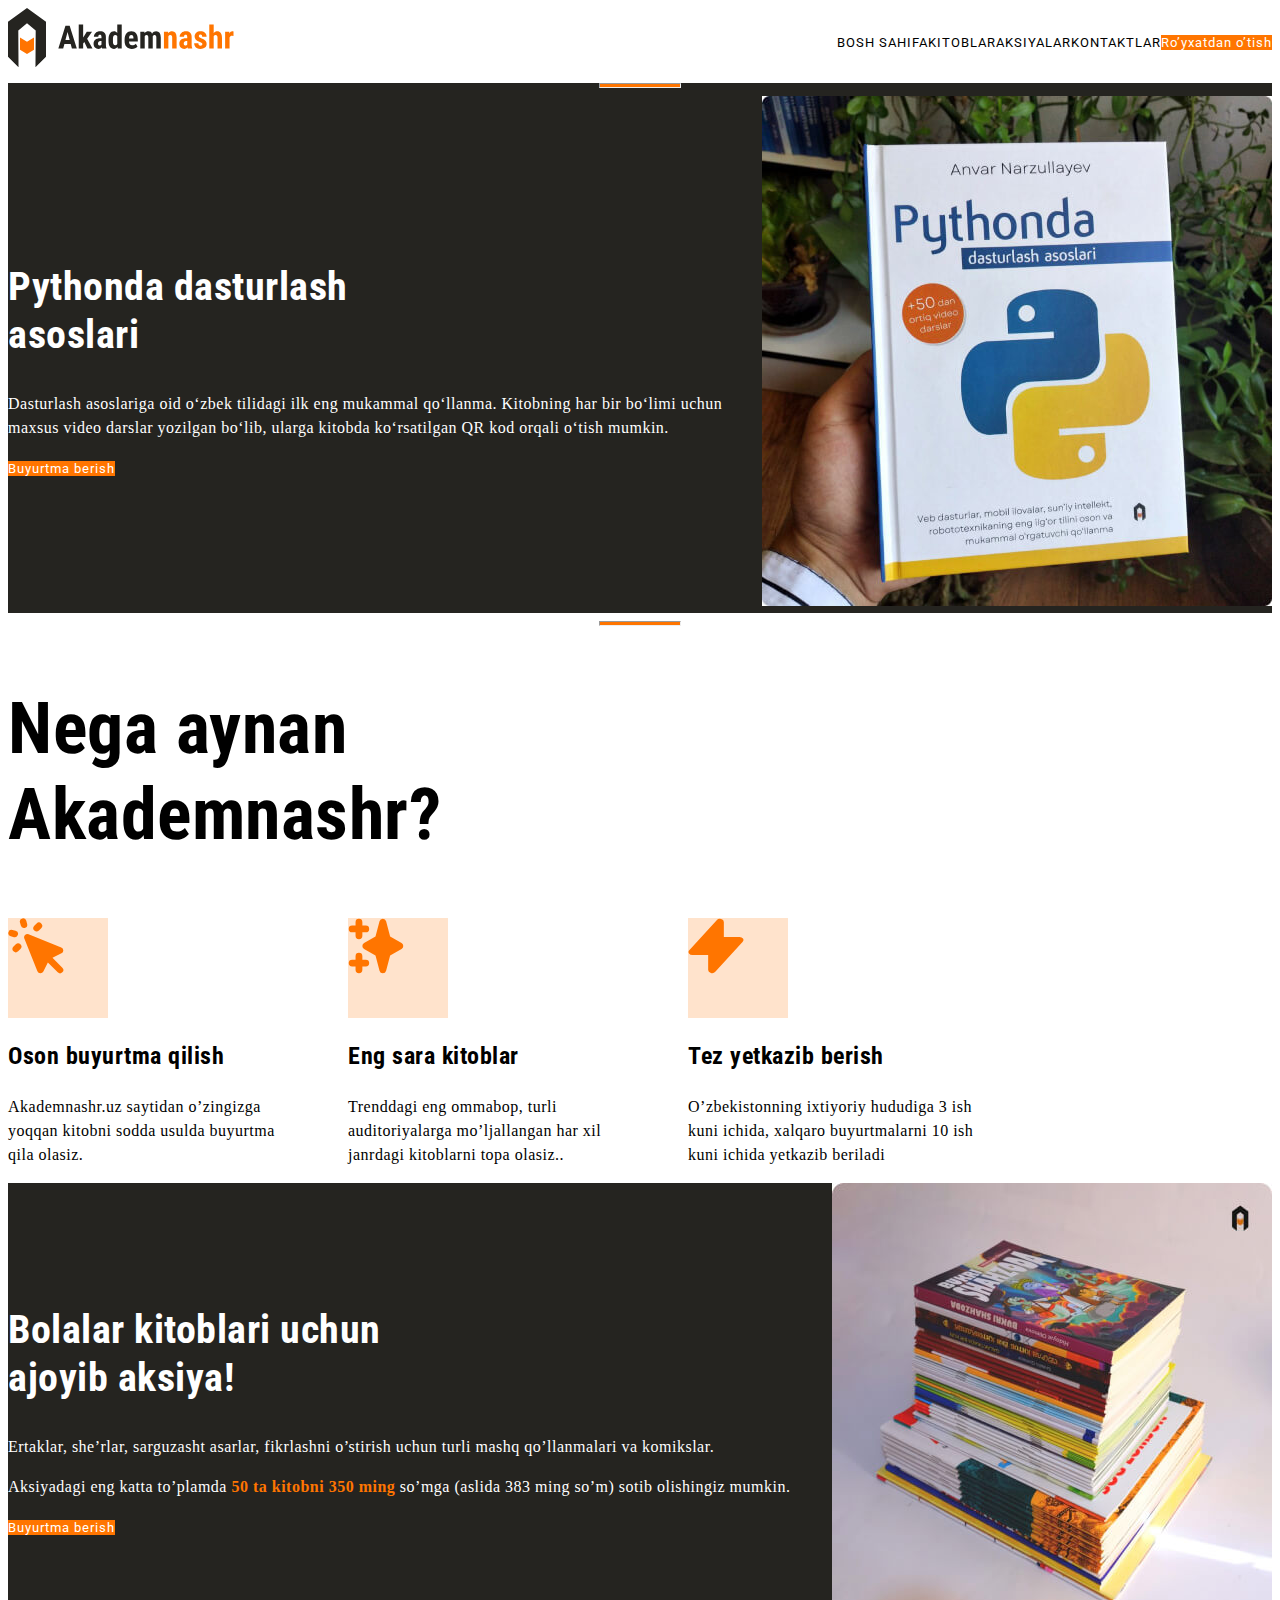
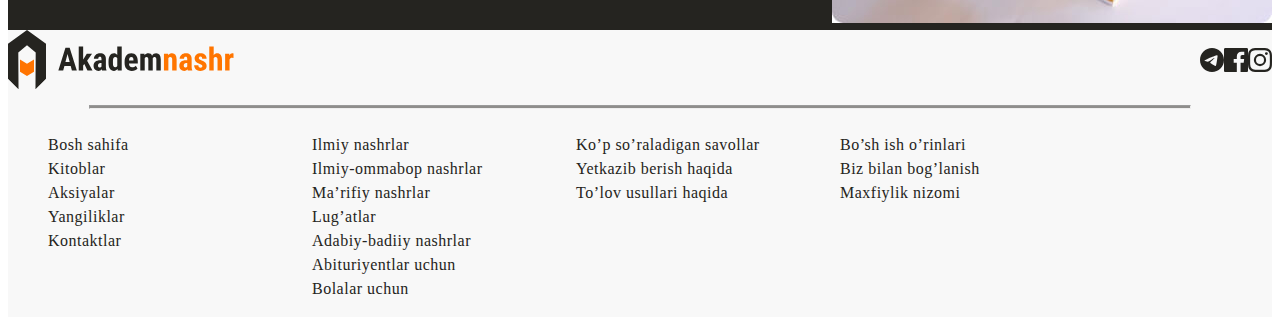
==== index.html @ 7a94abe3 "add html and style display flex align justify" ====
<!DOCTYPE html>
<html lang="en">
<head>
  <meta charset="UTF-8">
  <meta http-equiv="X-UA-Compatible" content="IE=edge">
  <meta name="viewport" content="width=device-width, initial-scale=1.0">
  <title>Akademnashr</title>

  <!-- google fonts -->

  <link rel="preconnect" href="https://fonts.googleapis.com">
  <link rel="preconnect" href="https://fonts.gstatic.com" crossorigin>
  <link href="https://fonts.googleapis.com/css2?family=Roboto+Condensed:wght@700&family=Roboto:wght@400;500;700&display=swap" rel="stylesheet">

  <!-- style  -->

  <link rel="stylesheet" href="css/style.css">
</head>
<body>
  <div id="container">
    <header>
      <div class="header-logo">
        <a href="akademnashr.html">
          <img src="img/logo.svg" alt="Akademnashr logosi" width="227" height="60">
        </a>
      </div>
      <div class="header-nav">
        <nav>
          <div class="navbar">
            <div class="navbar-menu">
              <ul class="nav-list">
                <li><a href="#">Bosh sahifa</a></li>
                <li><a href="#">Kitoblar</a></li>
                <li><a href="#">Aksiyalar</a></li>
                <li><a href="#">Kontaktlar</a></li>
              </ul>
            </div>
          </div>
        </nav>
        <div class="header-sign-up">
          <a class="header-link" href="#">Ro’yxatdan o’tish</a>
        </div>
      </div>
    </header>
    <main>
      <section id="landing-page">
        <hr class="hr-division">
        <div class="landing-page-section">
          <div class="landing-page-info">
            <h2 class="landing-page-heading">Pythonda dasturlash <br>asoslari</h2>
            <p class="landing-page-text">Dasturlash asoslariga oid o‘zbek tilidagi ilk eng mukammal qo‘llanma. Kitobning har bir bo‘limi uchun maxsus video darslar yozilgan bo‘lib, ularga kitobda ko‘rsatilgan QR kod orqali o‘tish mumkin.</p>
            <a href="#" class="link-order header-link">Buyurtma berish</a>
          </div>
          <div class="hero-img">
            <img src="img/python-book.jpg" alt="python kitobi qolda ushlab turilgani" srcset="img/python-book.jpg 1x, img/python-book@2x.jpg 2x" width="510" height="510">
          </div>
        </div>
      </section>
      <section id="info">
        <hr class="hr-division">
        <div class="info">
          <h2 class="info-heading">Nega aynan <br>Akademnashr?</h2>
          <div class="info-content">
            <div class="info-content-aside">
              <div class="info-content-img">
                <img src="img/Icon.svg" alt="" width="56" height="56">
              </div>
              <div class="info-content-text">
                <h3 class="info-title">Oson buyurtma qilish</h3>
                <p class="info-text">Akademnashr.uz saytidan o’zingizga<br> yoqqan kitobni sodda usulda buyurtma<br> qila olasiz.</p>
              </div>
            </div>
            <div class="info-content-aside">
              <div class="info-content-img">
                <img src="img/Icon-1.svg" alt="" width="56" height="56">
              </div>
              <div class="info-content-text">
                <h3 class="info-title">Eng sara kitoblar</h3>
                <p class="info-text">Trenddagi eng ommabop, turli<br> auditoriyalarga mo’ljallangan har xil<br> janrdagi kitoblarni topa olasiz..</p>
              </div>
            </div>
            <div class="info-content-aside">
              <div class="info-content-img">
                <img src="img/Icon-2.svg" alt="" width="56" height="56">
              </div>
              <div class="info-content-text">
                <h3 class="info-title">Tez yetkazib berish</h3>
                <p class="info-text">O’zbekistonning ixtiyoriy hududiga 3 ish<br> kuni ichida, xalqaro buyurtmalarni 10 ish<br> kuni ichida yetkazib beriladi</p>
              </div>
            </div>
          </div>
        </div>
      </section>
      <section id="promoution">
        <div class="promoution-content">
          <div class="promoution-info">
            <h2 class="promoution-heading">Bolalar kitoblari uchun<br>ajoyib aksiya!</h2>
            <p class="promoution-text">Ertaklar, she’rlar, sarguzasht asarlar, fikrlashni o’stirish uchun turli mashq qo’llanmalari va komikslar.</p>
            <p class="promoution-text">Aksiyadagi eng katta to’plamda <strong class="promoution-text-orange"> 50 ta kitobni 350 ming</strong> so’mga (aslida 383 ming so’m) sotib olishingiz mumkin.</p>
            <a href="#" class="link-order header-link">Buyurtma berish</a>
          </div>
          <div class="promoution-img">
            <img src="img/sale-img.jpg" alt="ustma-ust turgan kitoblar" srcset="img/sale-img.jpg 1x, img/sale-img@2x.jpg 2x" width="440" height="440">
          </div>
        </div>
      </section>
    </main>
    <footer>
      <div class="footer-top">
        <div class="footer-logo">
          <a href="akademnashr.html">
            <img src="img/logo.svg" alt="Akademnashr" width="227" height="60">
          </a>
        </div>
        <div class="footer-icons">
          <ul class="footer-icons-list">
            <li>
              <a href="#">
                <svg width="24" height="24" fill="none" xmlns="http://www.w3.org/2000/svg"><path d="M12 0C5.376 0 0 5.376 0 12s5.376 12 12 12 12-5.376 12-12S18.624 0 12 0Zm5.568 8.16c-.18 1.896-.96 6.504-1.356 8.628-.168.9-.504 1.2-.816 1.236-.696.06-1.224-.456-1.896-.9-1.056-.696-1.656-1.128-2.676-1.8-1.188-.78-.42-1.212.264-1.908.18-.18 3.252-2.976 3.312-3.228a.24.24 0 0 0-.06-.216c-.072-.06-.168-.036-.252-.024-.108.024-1.788 1.14-5.064 3.348-.48.324-.912.492-1.296.48-.432-.012-1.248-.24-1.86-.444-.756-.24-1.344-.372-1.296-.792.024-.216.324-.432.888-.66 3.504-1.524 5.832-2.532 6.996-3.012 3.336-1.392 4.02-1.632 4.476-1.632.096 0 .324.024.468.144.12.096.156.228.168.324-.012.072.012.288 0 .456Z" fill="#252420"/></svg>
              </a>
            </li>
            <li>
              <a href="#">
                <svg width="24" height="24" fill="none" xmlns="http://www.w3.org/2000/svg"><path d="M22.675 0H1.325C.593 0 0 .593 0 1.325v21.351C0 23.407.593 24 1.325 24H12.82v-9.294H9.692v-3.622h3.128V8.413c0-3.1 1.893-4.788 4.659-4.788 1.325 0 2.463.099 2.795.143v3.24l-1.918.001c-1.504 0-1.795.715-1.795 1.763v2.313h3.587l-.467 3.622h-3.12V24h6.116c.73 0 1.323-.593 1.323-1.325V1.325C24 .593 23.407 0 22.675 0Z" fill="#252420"/></svg>
              </a>
            </li>
            <li>
              <a href="#">
                <svg width="24" height="24" fill="none" xmlns="http://www.w3.org/2000/svg"><path fill-rule="evenodd" clip-rule="evenodd" d="M12 0C8.741 0 8.333.014 7.053.072 2.695.272.273 2.69.073 7.052.014 8.333 0 8.741 0 12c0 3.259.014 3.668.072 4.948.2 4.358 2.618 6.78 6.98 6.98C8.333 23.986 8.741 24 12 24c3.259 0 3.668-.014 4.948-.072 4.354-.2 6.782-2.618 6.979-6.98.059-1.28.073-1.689.073-4.948 0-3.259-.014-3.667-.072-4.947-.196-4.354-2.617-6.78-6.979-6.98C15.668.014 15.259 0 12 0Zm0 2.163c3.204 0 3.584.012 4.85.07 3.252.148 4.771 1.691 4.919 4.919.058 1.265.069 1.645.069 4.849 0 3.205-.012 3.584-.069 4.849-.149 3.225-1.664 4.771-4.919 4.919-1.266.058-1.644.07-4.85.07-3.204 0-3.584-.012-4.849-.07-3.26-.149-4.771-1.699-4.919-4.92-.058-1.265-.07-1.644-.07-4.849 0-3.204.013-3.583.07-4.849.149-3.227 1.664-4.771 4.919-4.919 1.266-.057 1.645-.069 4.849-.069ZM5.838 12a6.162 6.162 0 1 1 12.324 0 6.162 6.162 0 0 1-12.324 0ZM12 16a4 4 0 1 1 0-8 4 4 0 0 1 0 8Zm4.965-10.405a1.44 1.44 0 1 1 2.881.001 1.44 1.44 0 0 1-2.881-.001Z" fill="#252420"/></svg>
              </a>
            </li>
          </ul>
        </div>
      </div>
      <hr class="footer-hr">
      <div class="footer-bootom">
        <ul class="footer-bootom-list">
          <li><a href="#">Bosh sahifa</a></li>
          <li><a href="#">Kitoblar</a></li>
          <li><a href="#">Aksiyalar</a></li>
          <li><a href="#">Yangiliklar</a></li>
          <li><a href="#">Kontaktlar</a></li>
        </ul>
        <ul class="footer-bootom-list">
          <li><a href="#">Ilmiy nashrlar</a></li>
          <li><a href="#">Ilmiy-ommabop nashrlar</a></li>
          <li><a href="#">Ma’rifiy nashrlar</a></li>
          <li><a href="#">Lug’atlar</a></li>
          <li><a href="#">Adabiy-badiiy nashrlar</a></li>
          <li><a href="#">Abituriyentlar uchun</a></li>
          <li><a href="#">Bolalar uchun</a></li>
        </ul>
        <ul class="footer-bootom-list">
          <li><a href="#">Ko’p so’raladigan savollar</a></li>
          <li><a href="#">Yetkazib berish haqida</a></li>
          <li><a href="#">To’lov usullari haqida</a></li>
        </ul>
        <ul class="footer-bootom-list">
          <li><a href="#">Bo’sh ish o’rinlari</a></li>
          <li><a href="#">Biz bilan bog’lanish</a></li>
          <li><a href="#">Maxfiylik nizomi</a></li>
        </ul>
      </div>
    </footer>
  </div>
</body>
</html>
---- css/style.css ----
body{
  font-family: "Roboto", "Arial" sans-serif;;
 font-size: 16px;
 line-height: 1.5;
 letter-spacing: 0.5px;
 color: #fff;
}


/* header */

header{
  display: flex;
  align-items: center;
  justify-content: space-between;
  background-color: rgba(255, 255, 255, 1);
}
.header-nav{
  display: flex;
  align-items: center;

}
.nav-list{
  display: flex;
  list-style: none;
}
.nav-list a {
  text-transform: uppercase;
  text-decoration: none;
  font-size: 13px;
  line-height: 15px;
  letter-spacing: 1px;
  font-family: Roboto;
  font-style: Medium;
  color: #000;
}
.header-link{
  text-decoration: none;
  font-size: 13px;
  line-height: 15px;
  letter-spacing: 1px;
  font-family: Roboto;
  font-style: Medium;
  color: #fff;
  background-color: #ff7500;
}
.hr-division{
  width: 80px;
  height: 3px;
  background-color: #ff7500;
}

/* main */


/* .landing-page */

#landing-page{
  background-color: #252420;
}
.landing-page-section{
  display: flex;
  align-items: center;
  justify-content: space-between;
}
.landing-page-heading{
  font-family: 'Roboto Condensed', sans-serif;
  font-size: 40px;
  line-height: 48px;
  letter-spacing: 0.5px;
  color: #fff;
}


/* section .info */
.info-content{
  display: flex;
}
.info-content-aside{
  width: 340px;
  /* height: 225px; */
}
.info-heading{
  font-family: Roboto Condensed;
  font-size: 72px;
  line-height: 86px;
  color: #000;
}
.info-content-img{
  background-color: rgba(255, 117, 0, 0.2);
  width: 100px;
  height: 100px;
}
.info-title{
  font-family: Roboto Condensed;
  font-style: Bold;
  font-size: 24px;
  line-height: 29px;
  color: #000;
}
.info-text{
  color: #000;
}



/* section .promoution */



#promoution{
  background-color: #252420;
}
.promoution-content{
  display: flex;
  align-items: center;
  justify-content: space-between;
}
.promoution-heading{
  font-family: Roboto Condensed;
  font-style: Bold;
  font-size: 40px;
  line-height: 48px;
}

.promoution-text-orange{
  color: #ff7500;
}

/* footer */


footer{
  background-color: #f8f8f8;
}
.footer-top{
  display: flex;
  justify-content: space-between;
  align-items: center;
}
.footer-icons-list{
  display: flex;
  list-style: none;
}
.footer-hr{
  width: 1100px;
  height: 2px;
  background-color: rgba(37, 36, 32, 0.5);
}
.footer-bootom{
  display: flex;
}
.footer-bootom-list{
  width: 224px;
  list-style: none;
}
.footer-bootom-list a{
  text-decoration: none;
  font-size: 16px;
  line-height: 19px;
  color: #252420;
}
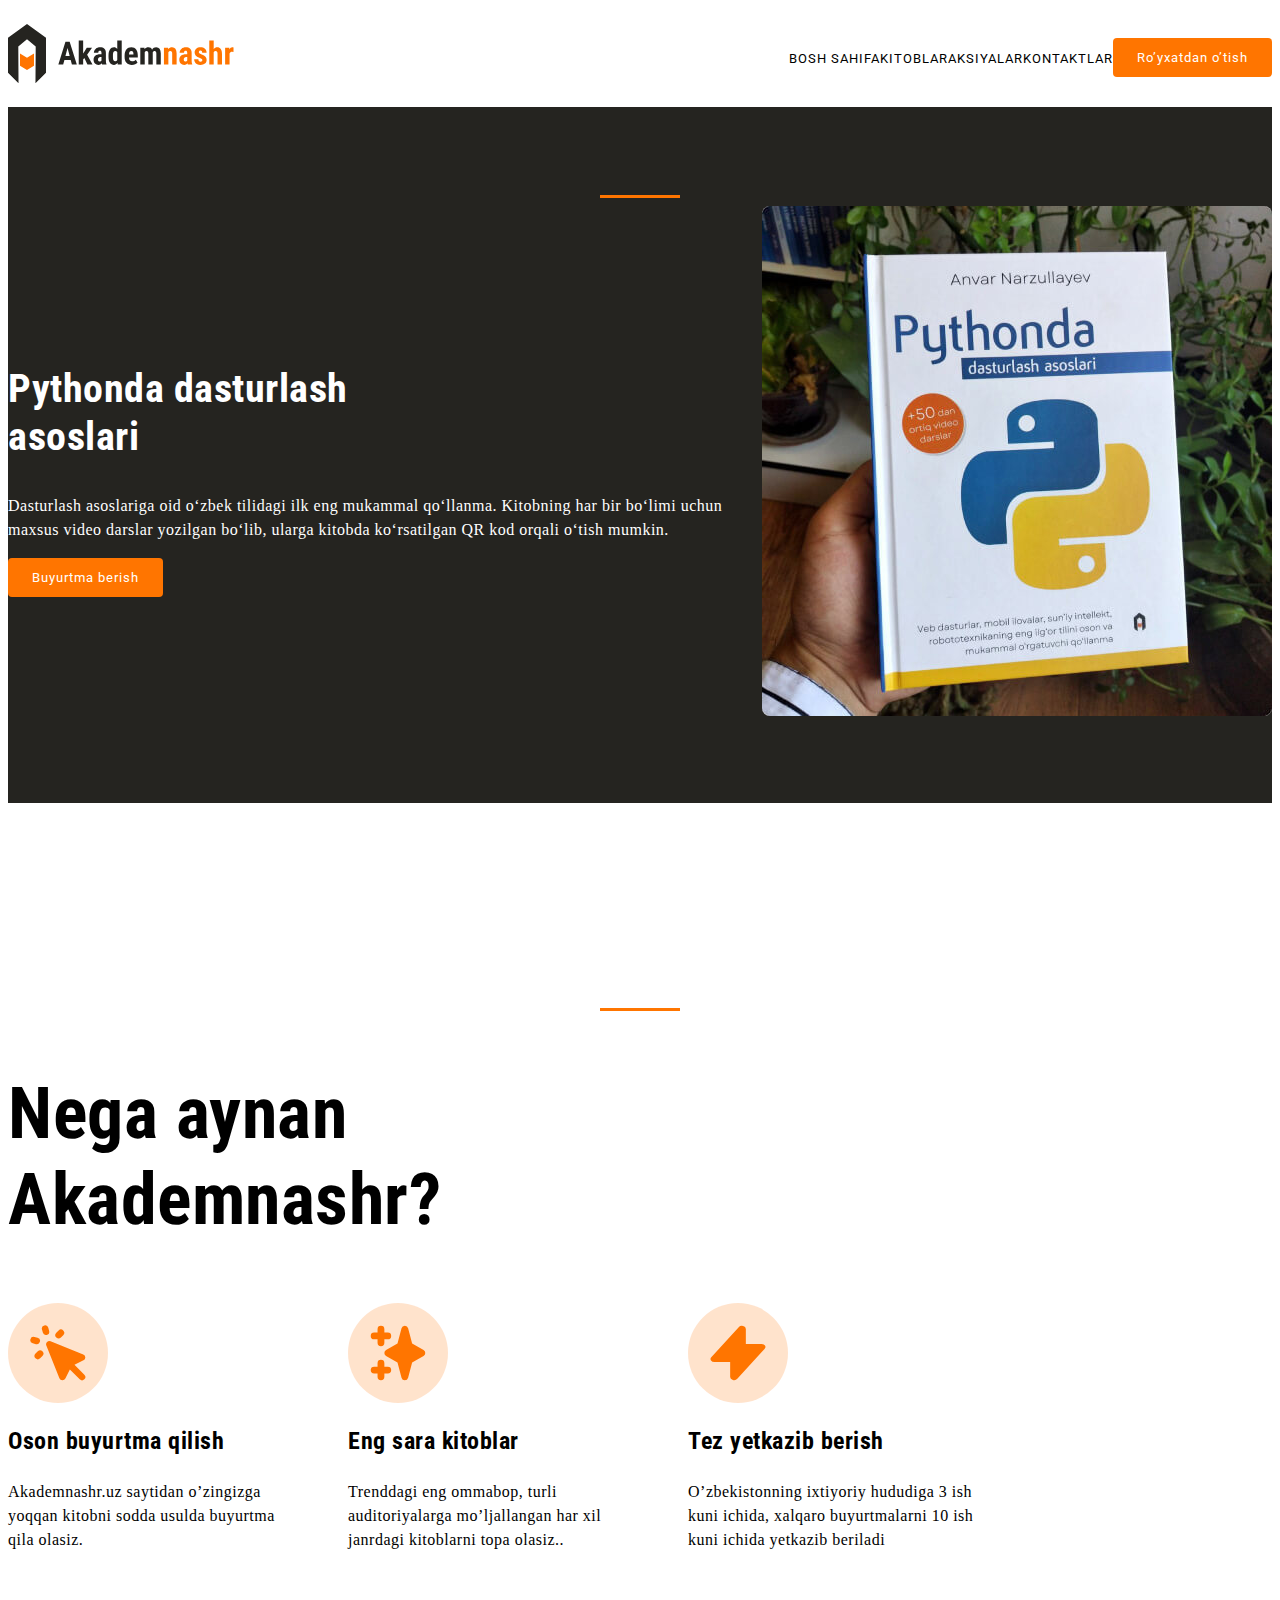
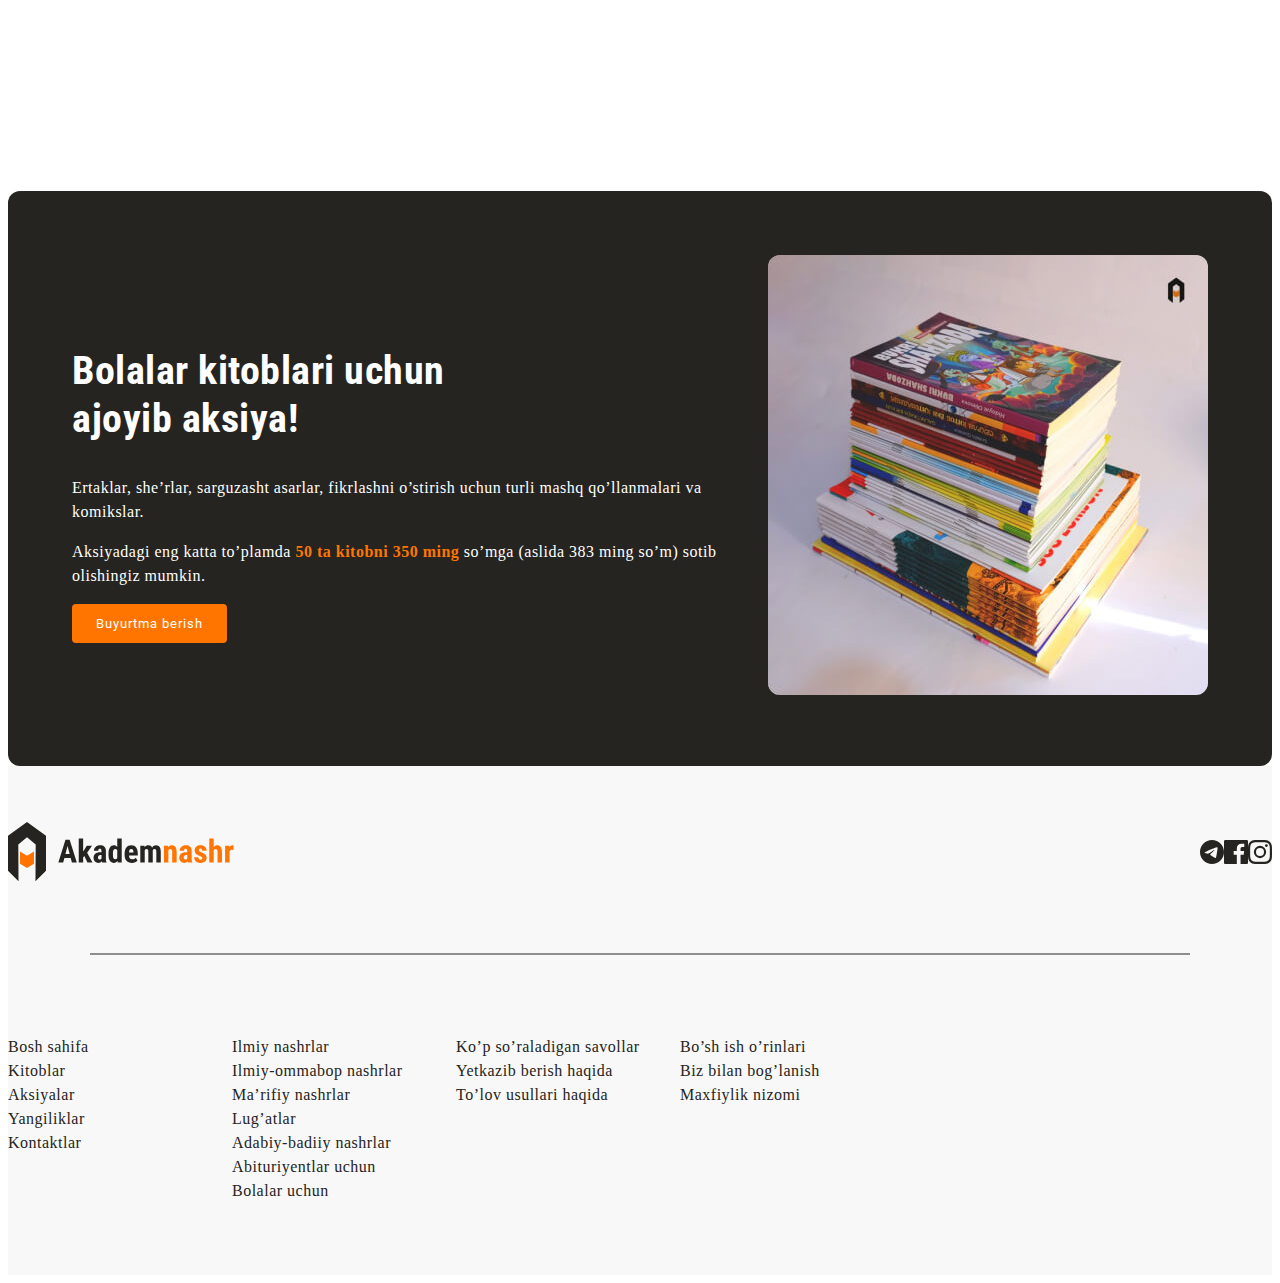
==== commit 8f03fb02: "add style sections border radius and img border radius" ====
--- a/index.html
+++ b/index.html
@@ -20,7 +20,7 @@
   <div id="container">
     <header>
       <div class="header-logo">
-        <a href="akademnashr.html">
+        <a href="index.html">
           <img src="img/logo.svg" alt="Akademnashr logosi" width="227" height="60">
         </a>
       </div>
@@ -51,8 +51,8 @@
             <p class="landing-page-text">Dasturlash asoslariga oid o‘zbek tilidagi ilk eng mukammal qo‘llanma. Kitobning har bir bo‘limi uchun maxsus video darslar yozilgan bo‘lib, ularga kitobda ko‘rsatilgan QR kod orqali o‘tish mumkin.</p>
             <a href="#" class="link-order header-link">Buyurtma berish</a>
           </div>
-          <div class="hero-img">
-            <img src="img/python-book.jpg" alt="python kitobi qolda ushlab turilgani" srcset="img/python-book.jpg 1x, img/python-book@2x.jpg 2x" width="510" height="510">
+          <div class="landing-page-img">
+            <img class="landing-page-image" src="img/python-book.jpg" alt="python kitobi qolda ushlab turilgani" srcset="img/python-book.jpg 1x, img/python-book@2x.jpg 2x" width="510" height="510">
           </div>
         </div>
       </section>
@@ -100,15 +100,15 @@
             <a href="#" class="link-order header-link">Buyurtma berish</a>
           </div>
           <div class="promoution-img">
-            <img src="img/sale-img.jpg" alt="ustma-ust turgan kitoblar" srcset="img/sale-img.jpg 1x, img/sale-img@2x.jpg 2x" width="440" height="440">
+            <img class="promoution-image" src="img/sale-img.jpg" alt="ustma-ust turgan kitoblar" srcset="img/sale-img.jpg 1x, img/sale-img@2x.jpg 2x" width="440" height="440">
           </div>
         </div>
       </section>
     </main>
     <footer>
       <div class="footer-top">
-        <div class="footer-logo">
-          <a href="akademnashr.html">
+        <div class="footer-logo header-logo">
+          <a href="index.html">
             <img src="img/logo.svg" alt="Akademnashr" width="227" height="60">
           </a>
         </div>
@@ -116,17 +116,17 @@
           <ul class="footer-icons-list">
             <li>
               <a href="#">
-                <svg width="24" height="24" fill="none" xmlns="http://www.w3.org/2000/svg"><path d="M12 0C5.376 0 0 5.376 0 12s5.376 12 12 12 12-5.376 12-12S18.624 0 12 0Zm5.568 8.16c-.18 1.896-.96 6.504-1.356 8.628-.168.9-.504 1.2-.816 1.236-.696.06-1.224-.456-1.896-.9-1.056-.696-1.656-1.128-2.676-1.8-1.188-.78-.42-1.212.264-1.908.18-.18 3.252-2.976 3.312-3.228a.24.24 0 0 0-.06-.216c-.072-.06-.168-.036-.252-.024-.108.024-1.788 1.14-5.064 3.348-.48.324-.912.492-1.296.48-.432-.012-1.248-.24-1.86-.444-.756-.24-1.344-.372-1.296-.792.024-.216.324-.432.888-.66 3.504-1.524 5.832-2.532 6.996-3.012 3.336-1.392 4.02-1.632 4.476-1.632.096 0 .324.024.468.144.12.096.156.228.168.324-.012.072.012.288 0 .456Z" fill="#252420"/></svg>
+                <svg width="24" height="24" fill="none" xmlns="http://www.w3.org/2000/svg"><path d="M12 0C5.376 0 0 5.376 0 12s5.376 12 12 12 12-5.376 12-12S18.624 0 12 0Zm5.568 8.16c-.18 1.896-.96 6.504-1.356 8.628-.168.9-.504 1.2-.816 1.236-.696.06-1.224-.456-1.896-.9-1.056-.696-1.656-1.128-2.676-1.8-1.188-.78-.42-1.212.264-1.908.18-.18 3.252-2.976 3.312-3.228a.24.24 0 0 0-.06-.216c-.072-.06-.168-.036-.252-.024-.108.024-1.788 1.14-5.064 3.348-.48.324-.912.492-1.296.48-.432-.012-1.248-.24-1.86-.444-.756-.24-1.344-.372-1.296-.792.024-.216.324-.432.888-.66 3.504-1.524 5.832-2.532 6.996-3.012 3.336-1.392 4.02-1.632 4.476-1.632.096 0 .324.024.468.144.12.096.156.228.168.324-.012.072.012.288 0 .456Z" fill="currentColor"/></svg>
               </a>
             </li>
             <li>
               <a href="#">
-                <svg width="24" height="24" fill="none" xmlns="http://www.w3.org/2000/svg"><path d="M22.675 0H1.325C.593 0 0 .593 0 1.325v21.351C0 23.407.593 24 1.325 24H12.82v-9.294H9.692v-3.622h3.128V8.413c0-3.1 1.893-4.788 4.659-4.788 1.325 0 2.463.099 2.795.143v3.24l-1.918.001c-1.504 0-1.795.715-1.795 1.763v2.313h3.587l-.467 3.622h-3.12V24h6.116c.73 0 1.323-.593 1.323-1.325V1.325C24 .593 23.407 0 22.675 0Z" fill="#252420"/></svg>
+                <svg width="24" height="24" fill="none" xmlns="http://www.w3.org/2000/svg"><path d="M22.675 0H1.325C.593 0 0 .593 0 1.325v21.351C0 23.407.593 24 1.325 24H12.82v-9.294H9.692v-3.622h3.128V8.413c0-3.1 1.893-4.788 4.659-4.788 1.325 0 2.463.099 2.795.143v3.24l-1.918.001c-1.504 0-1.795.715-1.795 1.763v2.313h3.587l-.467 3.622h-3.12V24h6.116c.73 0 1.323-.593 1.323-1.325V1.325C24 .593 23.407 0 22.675 0Z" fill="currentColor"/></svg>
               </a>
             </li>
             <li>
               <a href="#">
-                <svg width="24" height="24" fill="none" xmlns="http://www.w3.org/2000/svg"><path fill-rule="evenodd" clip-rule="evenodd" d="M12 0C8.741 0 8.333.014 7.053.072 2.695.272.273 2.69.073 7.052.014 8.333 0 8.741 0 12c0 3.259.014 3.668.072 4.948.2 4.358 2.618 6.78 6.98 6.98C8.333 23.986 8.741 24 12 24c3.259 0 3.668-.014 4.948-.072 4.354-.2 6.782-2.618 6.979-6.98.059-1.28.073-1.689.073-4.948 0-3.259-.014-3.667-.072-4.947-.196-4.354-2.617-6.78-6.979-6.98C15.668.014 15.259 0 12 0Zm0 2.163c3.204 0 3.584.012 4.85.07 3.252.148 4.771 1.691 4.919 4.919.058 1.265.069 1.645.069 4.849 0 3.205-.012 3.584-.069 4.849-.149 3.225-1.664 4.771-4.919 4.919-1.266.058-1.644.07-4.85.07-3.204 0-3.584-.012-4.849-.07-3.26-.149-4.771-1.699-4.919-4.92-.058-1.265-.07-1.644-.07-4.849 0-3.204.013-3.583.07-4.849.149-3.227 1.664-4.771 4.919-4.919 1.266-.057 1.645-.069 4.849-.069ZM5.838 12a6.162 6.162 0 1 1 12.324 0 6.162 6.162 0 0 1-12.324 0ZM12 16a4 4 0 1 1 0-8 4 4 0 0 1 0 8Zm4.965-10.405a1.44 1.44 0 1 1 2.881.001 1.44 1.44 0 0 1-2.881-.001Z" fill="#252420"/></svg>
+                <svg width="24" height="24" fill="none" xmlns="http://www.w3.org/2000/svg"><path fill-rule="evenodd" clip-rule="evenodd" d="M12 0C8.741 0 8.333.014 7.053.072 2.695.272.273 2.69.073 7.052.014 8.333 0 8.741 0 12c0 3.259.014 3.668.072 4.948.2 4.358 2.618 6.78 6.98 6.98C8.333 23.986 8.741 24 12 24c3.259 0 3.668-.014 4.948-.072 4.354-.2 6.782-2.618 6.979-6.98.059-1.28.073-1.689.073-4.948 0-3.259-.014-3.667-.072-4.947-.196-4.354-2.617-6.78-6.979-6.98C15.668.014 15.259 0 12 0Zm0 2.163c3.204 0 3.584.012 4.85.07 3.252.148 4.771 1.691 4.919 4.919.058 1.265.069 1.645.069 4.849 0 3.205-.012 3.584-.069 4.849-.149 3.225-1.664 4.771-4.919 4.919-1.266.058-1.644.07-4.85.07-3.204 0-3.584-.012-4.849-.07-3.26-.149-4.771-1.699-4.919-4.92-.058-1.265-.07-1.644-.07-4.849 0-3.204.013-3.583.07-4.849.149-3.227 1.664-4.771 4.919-4.919 1.266-.057 1.645-.069 4.849-.069ZM5.838 12a6.162 6.162 0 1 1 12.324 0 6.162 6.162 0 0 1-12.324 0ZM12 16a4 4 0 1 1 0-8 4 4 0 0 1 0 8Zm4.965-10.405a1.44 1.44 0 1 1 2.881.001 1.44 1.44 0 0 1-2.881-.001Z" fill="currentColor"/></svg>
               </a>
             </li>
           </ul>
--- a/css/style.css
+++ b/css/style.css
@@ -1,29 +1,44 @@
 body{
   font-family: "Roboto", "Arial" sans-serif;;
- font-size: 16px;
- line-height: 1.5;
- letter-spacing: 0.5px;
- color: #fff;
-}
-
+  font-size: 16px;
+  line-height: 1.5;
+  letter-spacing: 0.5px;
+  color: #fff;
+}
+*:focus{
+  outline: #ff7500 dotted 2px;
+  offset: 3px;
+}
 
 /* header */
 
 header{
+  padding: 16px 0;
   display: flex;
   align-items: center;
   justify-content: space-between;
   background-color: rgba(255, 255, 255, 1);
 }
+
+.header-logo:hover{
+  opacity: 0.8;
+}
+
+.header-logo:active{
+  opacity: 0.6;
+}
+
 .header-nav{
   display: flex;
   align-items: center;
 
 }
 .nav-list{
+  padding: 0;
   display: flex;
   list-style: none;
 }
+
 .nav-list a {
   text-transform: uppercase;
   text-decoration: none;
@@ -33,8 +48,22 @@
   font-family: Roboto;
   font-style: Medium;
   color: #000;
-}
+  transition: color 0.4s ease;
+}
+.nav-list a:hover{
+  color: #ff7500;
+}
+.nav-list a:active{
+  opacity: 0.6;
+}
+
+
+/* .header-link */
+
 .header-link{
+  padding: 12px 24px;
+  border-radius: 4px;
+  display: inline-block;
   text-decoration: none;
   font-size: 13px;
   line-height: 15px;
@@ -43,8 +72,20 @@
   font-style: Medium;
   color: #fff;
   background-color: #ff7500;
-}
+  transition: opacity 0.4s ease;
+}
+.header-link:hover{
+  opacity: 0.8;
+}
+.header-link:active{
+  opacity: 0.6;
+}
+
+/* .hr-division */
+
 .hr-division{
+  padding: 0;
+  border: 0;
   width: 80px;
   height: 3px;
   background-color: #ff7500;
@@ -56,6 +97,7 @@
 /* .landing-page */
 
 #landing-page{
+  padding: 80px 0;
   background-color: #252420;
 }
 .landing-page-section{
@@ -70,9 +112,15 @@
   letter-spacing: 0.5px;
   color: #fff;
 }
+.landing-page-image{
+  border-radius: 8px;
+}
 
 
 /* section .info */
+#info{
+  padding: 197px 0 223px;
+}
 .info-content{
   display: flex;
 }
@@ -90,6 +138,10 @@
   background-color: rgba(255, 117, 0, 0.2);
   width: 100px;
   height: 100px;
+  display: flex;
+  justify-content: center;
+  align-items: center;
+  border-radius: 50%;
 }
 .info-title{
   font-family: Roboto Condensed;
@@ -109,6 +161,8 @@
 
 
 #promoution{
+  padding: 64px;
+  border-radius: 12px;
   background-color: #252420;
 }
 .promoution-content{
@@ -116,6 +170,7 @@
   align-items: center;
   justify-content: space-between;
 }
+
 .promoution-heading{
   font-family: Roboto Condensed;
   font-style: Bold;
@@ -126,7 +181,9 @@
 .promoution-text-orange{
   color: #ff7500;
 }
-
+.promoution-image{
+  border-radius: 12px;
+}
 /* footer */
 
 
@@ -134,23 +191,41 @@
   background-color: #f8f8f8;
 }
 .footer-top{
+  padding: 56px 0;
   display: flex;
   justify-content: space-between;
   align-items: center;
 }
 .footer-icons-list{
+  padding: 0;
   display: flex;
   list-style: none;
 }
+.footer-icons-list a {
+  color: #252420;
+  transition: color 0.4s ease;
+}
+
+.footer-icons-list a:hover{
+  color: #ff7500;
+}
+.footer-icons-list a:active{
+  opacity: 0.6;
+}
+
 .footer-hr{
+  padding: 0;
+  border: 0;
   width: 1100px;
   height: 2px;
   background-color: rgba(37, 36, 32, 0.5);
 }
 .footer-bootom{
   display: flex;
+  padding: 56px 0;
 }
 .footer-bootom-list{
+  padding: 0;
   width: 224px;
   list-style: none;
 }
@@ -159,4 +234,11 @@
   font-size: 16px;
   line-height: 19px;
   color: #252420;
+  transition: color 0.4s ease;
+}
+.footer-bootom-list a:hover{
+  color: #ff7500;
+}
+.footer-bootom-list a:active{
+  opacity: 0.6;
 }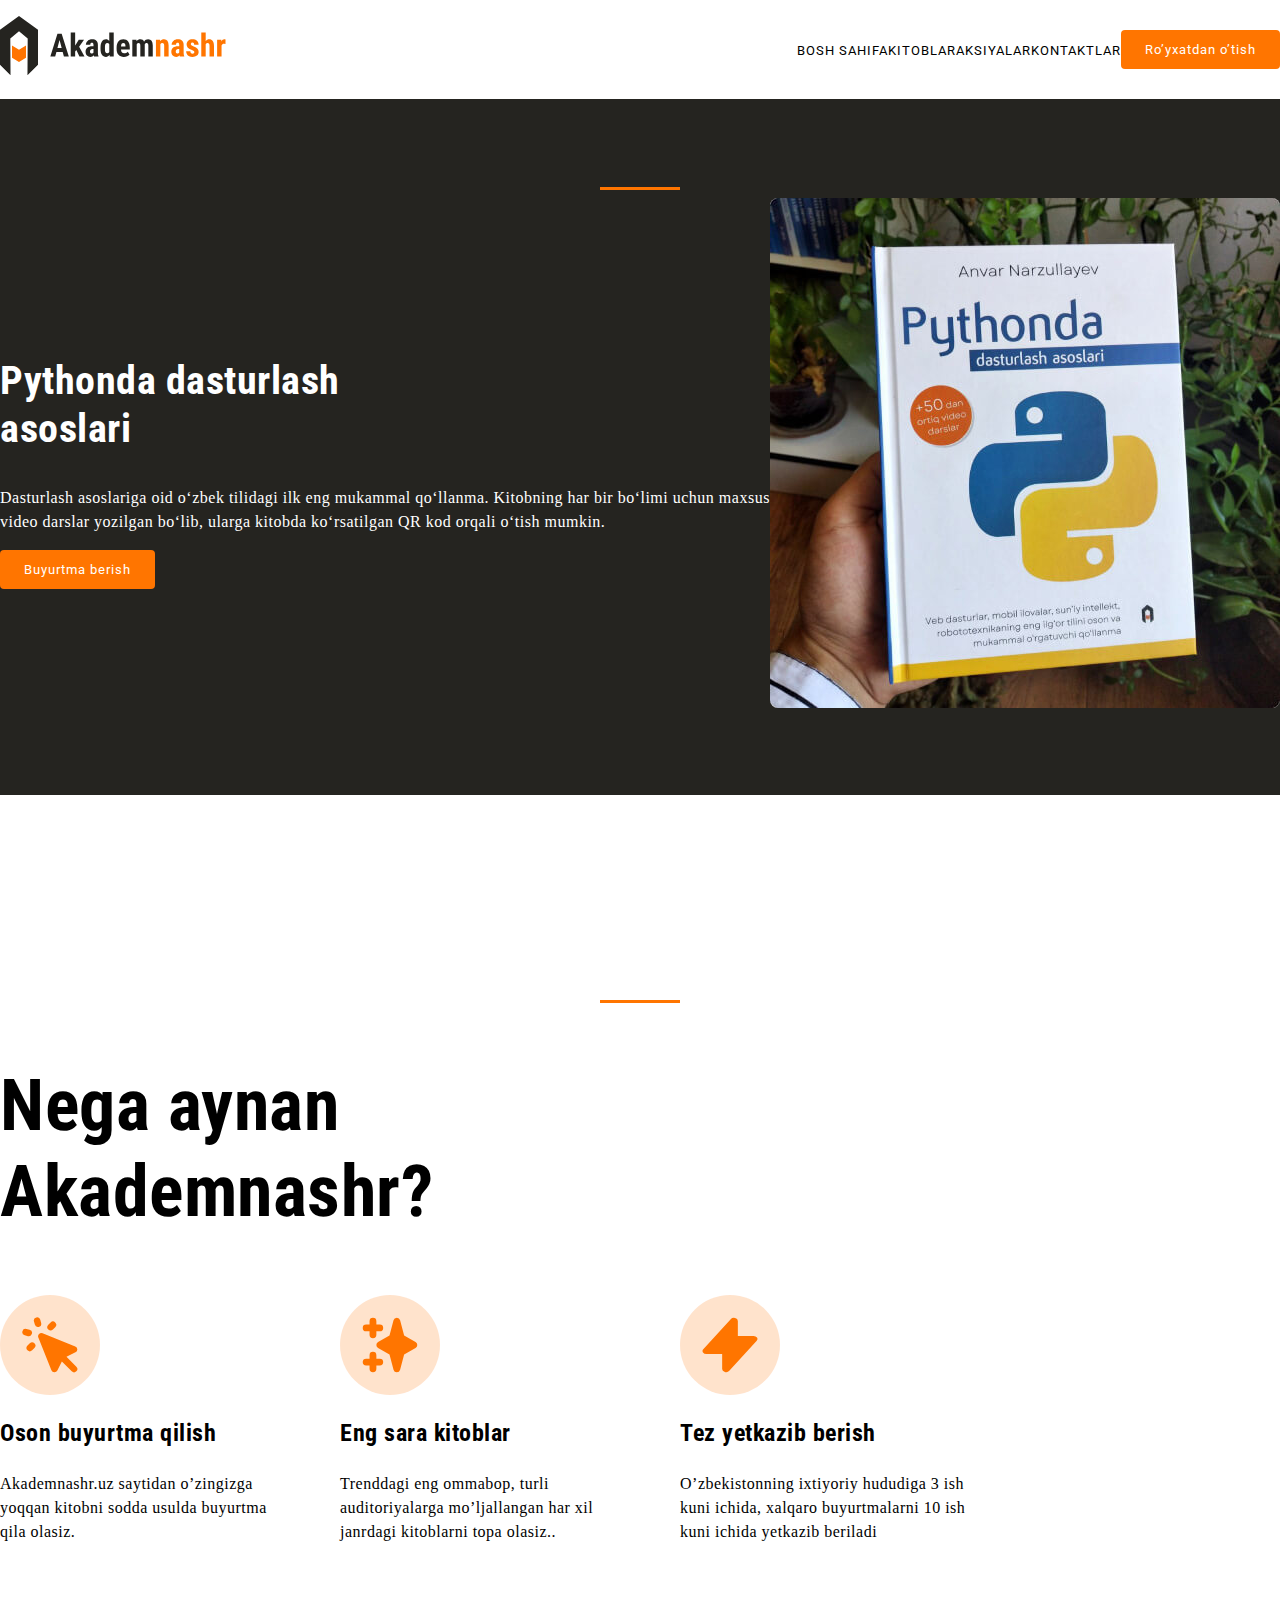
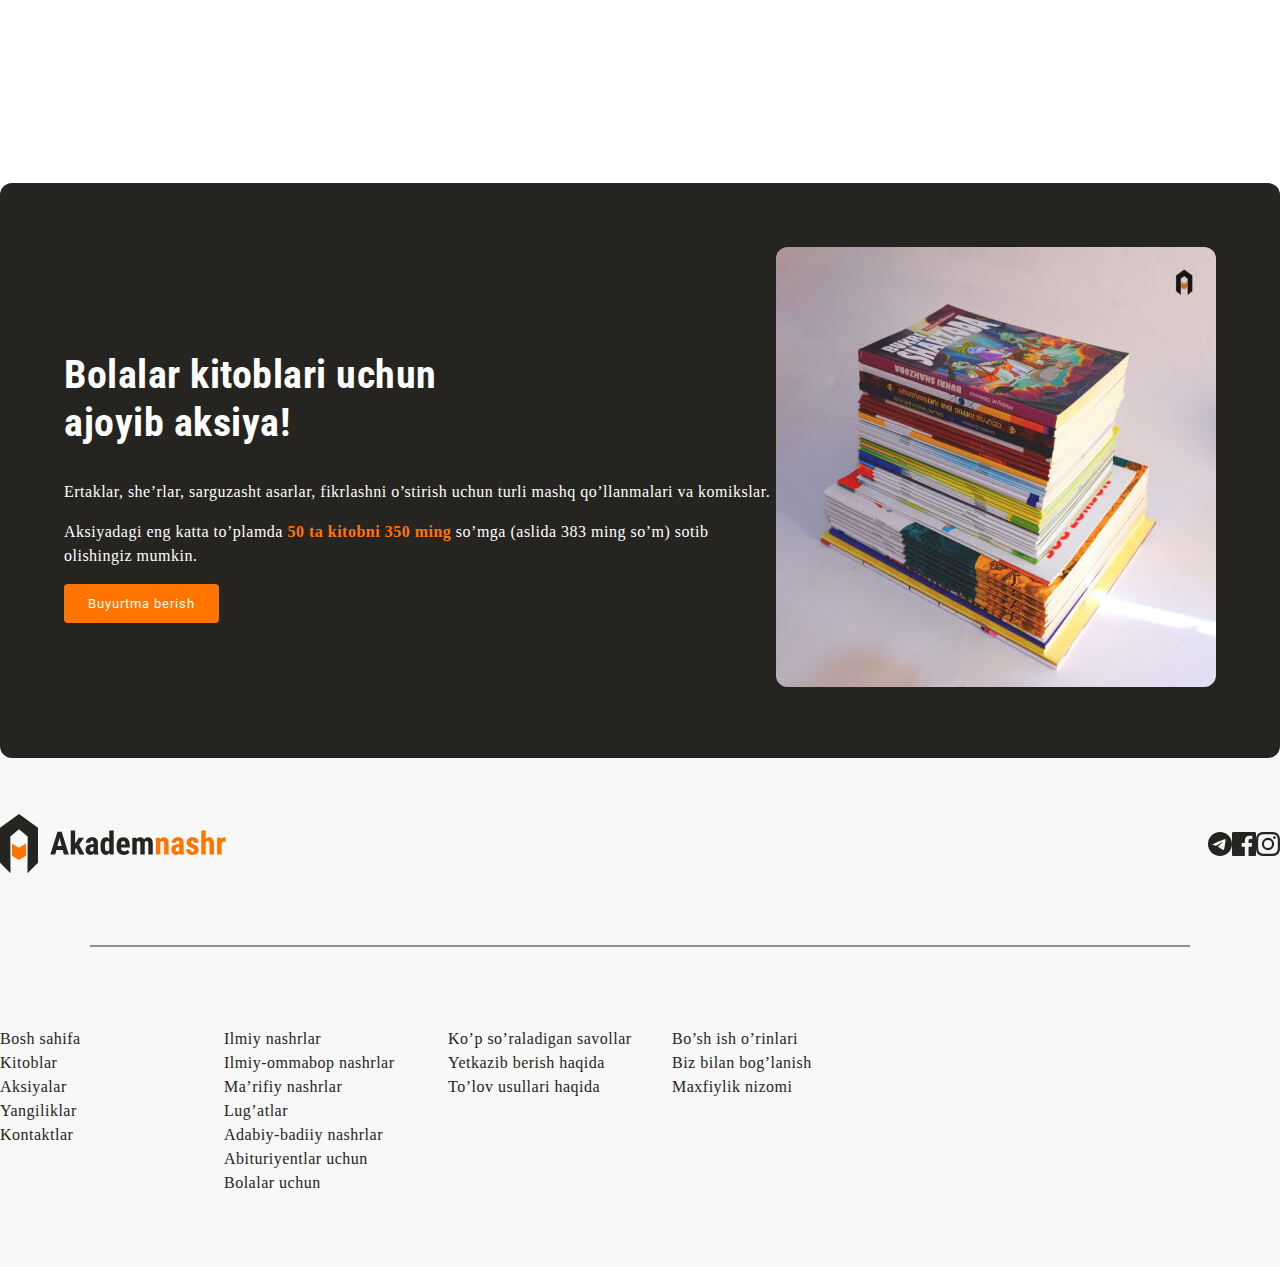
==== commit f19f7d99: "add normalize.css" ====
--- a/index.html
+++ b/index.html
@@ -13,7 +13,7 @@
   <link href="https://fonts.googleapis.com/css2?family=Roboto+Condensed:wght@700&family=Roboto:wght@400;500;700&display=swap" rel="stylesheet">
 
   <!-- style  -->
-
+  <link rel="stylesheet" href="css/normalize.css">
   <link rel="stylesheet" href="css/style.css">
 </head>
 <body>
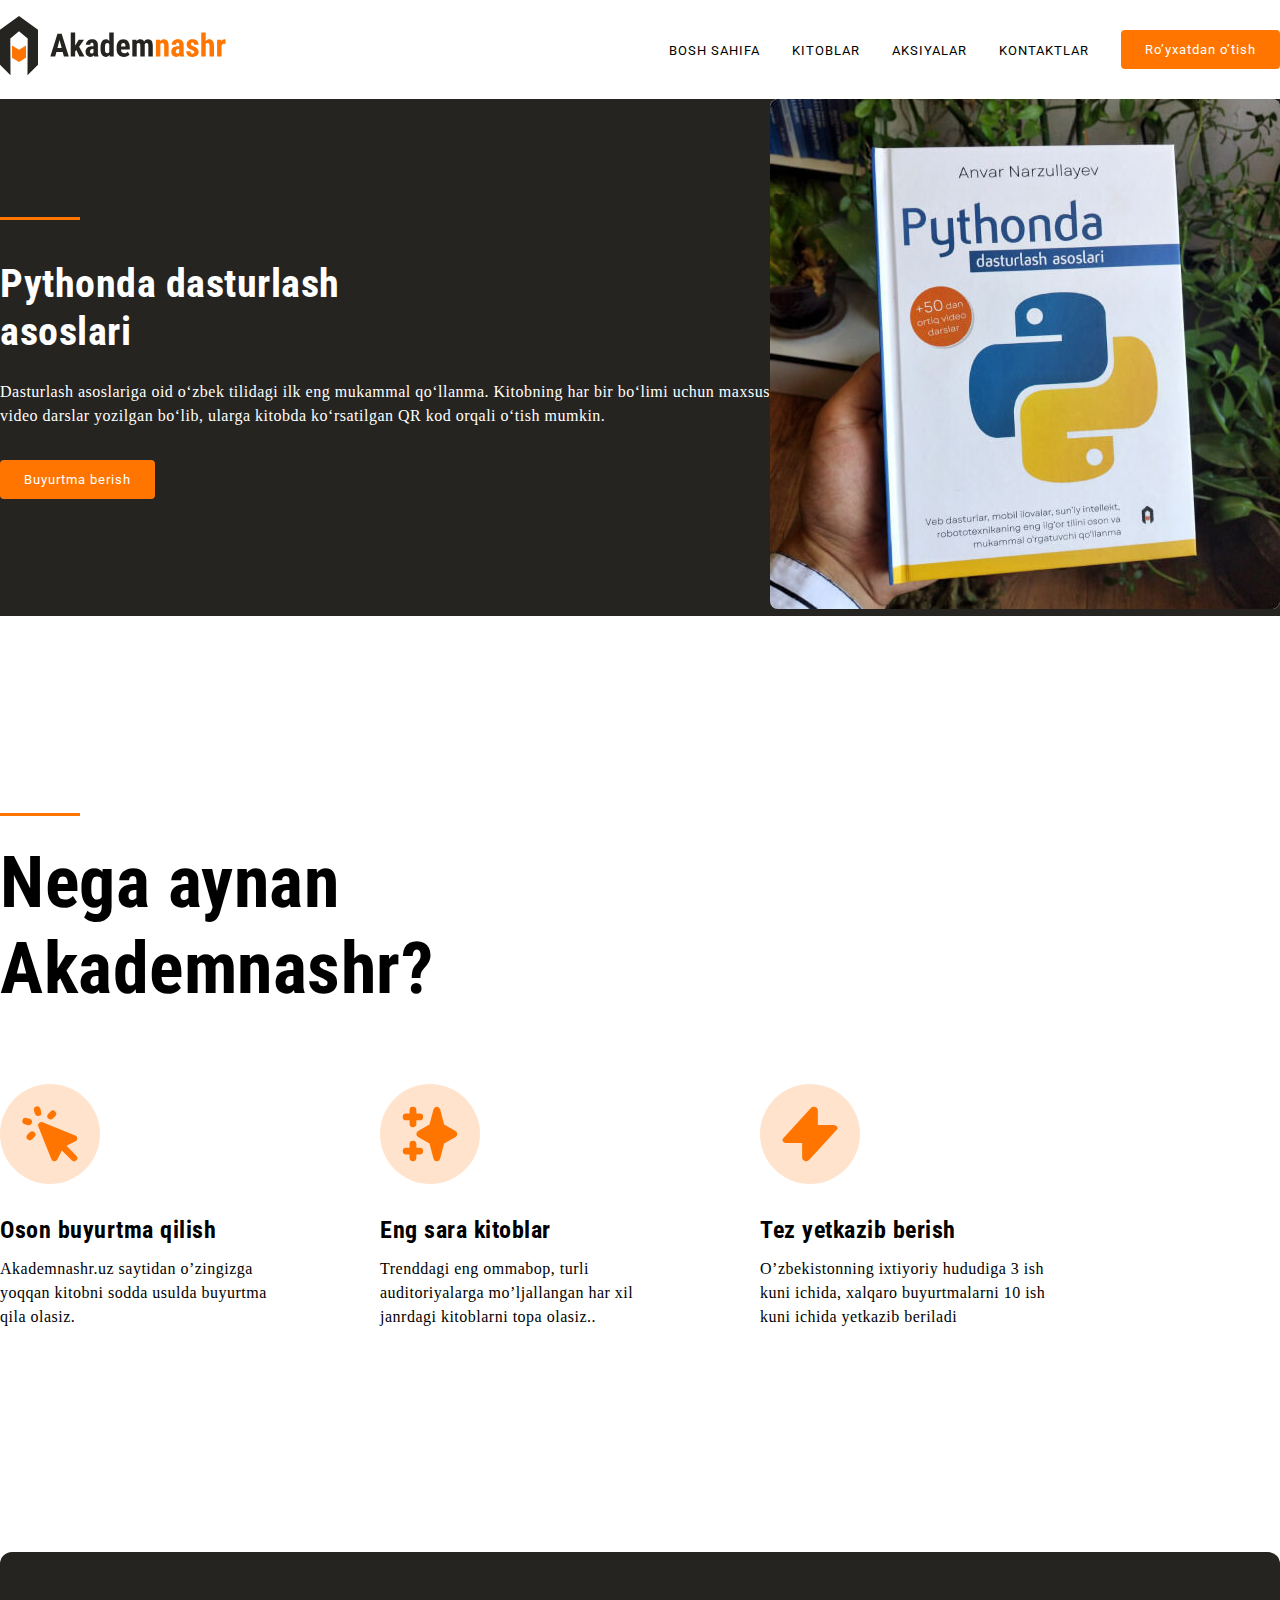
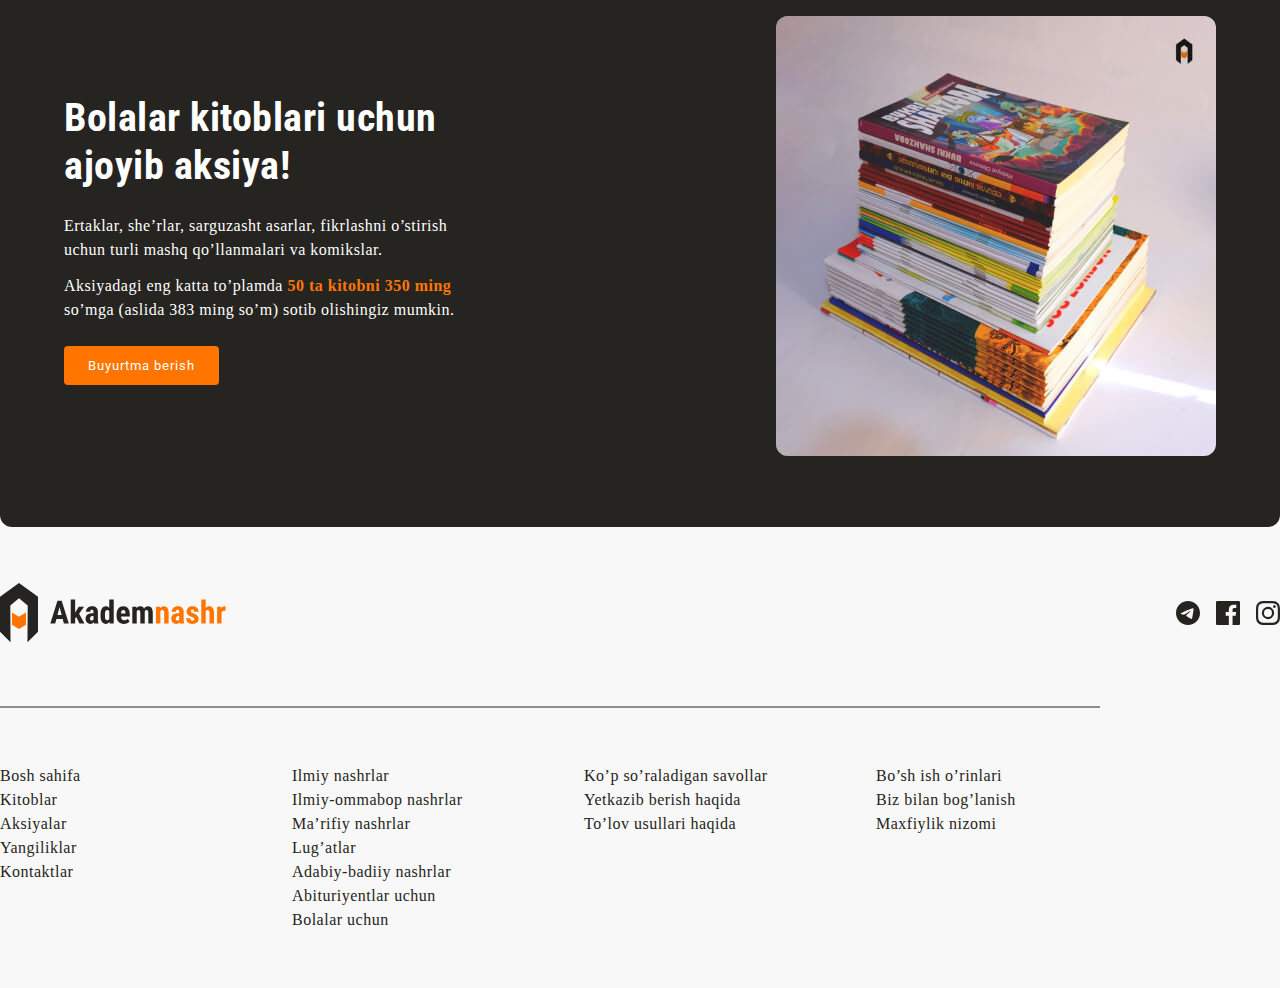
==== commit 503811ba: "add html and style margin" ====
--- a/index.html
+++ b/index.html
@@ -29,10 +29,10 @@
           <div class="navbar">
             <div class="navbar-menu">
               <ul class="nav-list">
-                <li><a href="#">Bosh sahifa</a></li>
-                <li><a href="#">Kitoblar</a></li>
-                <li><a href="#">Aksiyalar</a></li>
-                <li><a href="#">Kontaktlar</a></li>
+                <li class="nav-list-item"><a href="#">Bosh sahifa</a></li>
+                <li class="nav-list-item"><a href="#">Kitoblar</a></li>
+                <li class="nav-list-item"><a href="#">Aksiyalar</a></li>
+                <li class="nav-list-item"><a href="#">Kontaktlar</a></li>
               </ul>
             </div>
           </div>
@@ -44,9 +44,9 @@
     </header>
     <main>
       <section id="landing-page">
-        <hr class="hr-division">
         <div class="landing-page-section">
           <div class="landing-page-info">
+            <hr class="hr-division">
             <h2 class="landing-page-heading">Pythonda dasturlash <br>asoslari</h2>
             <p class="landing-page-text">Dasturlash asoslariga oid o‘zbek tilidagi ilk eng mukammal qo‘llanma. Kitobning har bir bo‘limi uchun maxsus video darslar yozilgan bo‘lib, ularga kitobda ko‘rsatilgan QR kod orqali o‘tish mumkin.</p>
             <a href="#" class="link-order header-link">Buyurtma berish</a>
@@ -57,8 +57,8 @@
         </div>
       </section>
       <section id="info">
-        <hr class="hr-division">
         <div class="info">
+          <hr class="hr-division">
           <h2 class="info-heading">Nega aynan <br>Akademnashr?</h2>
           <div class="info-content">
             <div class="info-content-aside">
@@ -95,8 +95,10 @@
         <div class="promoution-content">
           <div class="promoution-info">
             <h2 class="promoution-heading">Bolalar kitoblari uchun<br>ajoyib aksiya!</h2>
-            <p class="promoution-text">Ertaklar, she’rlar, sarguzasht asarlar, fikrlashni o’stirish uchun turli mashq qo’llanmalari va komikslar.</p>
-            <p class="promoution-text">Aksiyadagi eng katta to’plamda <strong class="promoution-text-orange"> 50 ta kitobni 350 ming</strong> so’mga (aslida 383 ming so’m) sotib olishingiz mumkin.</p>
+            <div class="promoution-text-wrap">
+              <p class="promoution-text">Ertaklar, she’rlar, sarguzasht asarlar, fikrlashni o’stirish<br> uchun turli mashq qo’llanmalari va komikslar.</p>
+              <p class="promoution-text">Aksiyadagi eng katta to’plamda <strong class="promoution-text-orange"> 50 ta kitobni 350 ming</strong><br> so’mga (aslida 383 ming so’m) sotib olishingiz mumkin.</p>
+            </div>
             <a href="#" class="link-order header-link">Buyurtma berish</a>
           </div>
           <div class="promoution-img">
@@ -114,17 +116,17 @@
         </div>
         <div class="footer-icons">
           <ul class="footer-icons-list">
-            <li>
+            <li class="footer-icons-item">
               <a href="#">
                 <svg width="24" height="24" fill="none" xmlns="http://www.w3.org/2000/svg"><path d="M12 0C5.376 0 0 5.376 0 12s5.376 12 12 12 12-5.376 12-12S18.624 0 12 0Zm5.568 8.16c-.18 1.896-.96 6.504-1.356 8.628-.168.9-.504 1.2-.816 1.236-.696.06-1.224-.456-1.896-.9-1.056-.696-1.656-1.128-2.676-1.8-1.188-.78-.42-1.212.264-1.908.18-.18 3.252-2.976 3.312-3.228a.24.24 0 0 0-.06-.216c-.072-.06-.168-.036-.252-.024-.108.024-1.788 1.14-5.064 3.348-.48.324-.912.492-1.296.48-.432-.012-1.248-.24-1.86-.444-.756-.24-1.344-.372-1.296-.792.024-.216.324-.432.888-.66 3.504-1.524 5.832-2.532 6.996-3.012 3.336-1.392 4.02-1.632 4.476-1.632.096 0 .324.024.468.144.12.096.156.228.168.324-.012.072.012.288 0 .456Z" fill="currentColor"/></svg>
               </a>
             </li>
-            <li>
+            <li class="footer-icons-item">
               <a href="#">
                 <svg width="24" height="24" fill="none" xmlns="http://www.w3.org/2000/svg"><path d="M22.675 0H1.325C.593 0 0 .593 0 1.325v21.351C0 23.407.593 24 1.325 24H12.82v-9.294H9.692v-3.622h3.128V8.413c0-3.1 1.893-4.788 4.659-4.788 1.325 0 2.463.099 2.795.143v3.24l-1.918.001c-1.504 0-1.795.715-1.795 1.763v2.313h3.587l-.467 3.622h-3.12V24h6.116c.73 0 1.323-.593 1.323-1.325V1.325C24 .593 23.407 0 22.675 0Z" fill="currentColor"/></svg>
               </a>
             </li>
-            <li>
+            <li class="footer-icons-item">
               <a href="#">
                 <svg width="24" height="24" fill="none" xmlns="http://www.w3.org/2000/svg"><path fill-rule="evenodd" clip-rule="evenodd" d="M12 0C8.741 0 8.333.014 7.053.072 2.695.272.273 2.69.073 7.052.014 8.333 0 8.741 0 12c0 3.259.014 3.668.072 4.948.2 4.358 2.618 6.78 6.98 6.98C8.333 23.986 8.741 24 12 24c3.259 0 3.668-.014 4.948-.072 4.354-.2 6.782-2.618 6.979-6.98.059-1.28.073-1.689.073-4.948 0-3.259-.014-3.667-.072-4.947-.196-4.354-2.617-6.78-6.979-6.98C15.668.014 15.259 0 12 0Zm0 2.163c3.204 0 3.584.012 4.85.07 3.252.148 4.771 1.691 4.919 4.919.058 1.265.069 1.645.069 4.849 0 3.205-.012 3.584-.069 4.849-.149 3.225-1.664 4.771-4.919 4.919-1.266.058-1.644.07-4.85.07-3.204 0-3.584-.012-4.849-.07-3.26-.149-4.771-1.699-4.919-4.92-.058-1.265-.07-1.644-.07-4.849 0-3.204.013-3.583.07-4.849.149-3.227 1.664-4.771 4.919-4.919 1.266-.057 1.645-.069 4.849-.069ZM5.838 12a6.162 6.162 0 1 1 12.324 0 6.162 6.162 0 0 1-12.324 0ZM12 16a4 4 0 1 1 0-8 4 4 0 0 1 0 8Zm4.965-10.405a1.44 1.44 0 1 1 2.881.001 1.44 1.44 0 0 1-2.881-.001Z" fill="currentColor"/></svg>
               </a>
--- a/css/style.css
+++ b/css/style.css
@@ -34,11 +34,18 @@
 
 }
 .nav-list{
+  margin: 0;
+  margin-right: 32px;
   padding: 0;
   display: flex;
   list-style: none;
 }
-
+.nav-list-item{
+  margin-right: 32px;
+}
+.nav-list-item:last-child{
+  margin-right: 0;
+}
 .nav-list a {
   text-transform: uppercase;
   text-decoration: none;
@@ -85,6 +92,9 @@
 
 .hr-division{
   padding: 0;
+  margin: 0;
+  /* margin-top: 80px; */
+  /* margin-bottom: 40px; */
   border: 0;
   width: 80px;
   height: 3px;
@@ -97,21 +107,31 @@
 /* .landing-page */
 
 #landing-page{
+  /* margin-top: 80px; */
+  background-color: #252420;
+}
+.landing-page-section{
+  display: flex;
+  align-items: center;
+  justify-content: space-between;
+}
+.landing-page-info{
   padding: 80px 0;
-  background-color: #252420;
-}
-.landing-page-section{
-  display: flex;
-  align-items: center;
-  justify-content: space-between;
 }
 .landing-page-heading{
+  margin: 0;
+  margin-top: 40px;
+  margin-bottom: 24px;
   font-family: 'Roboto Condensed', sans-serif;
   font-size: 40px;
   line-height: 48px;
   letter-spacing: 0.5px;
   color: #fff;
 }
+.landing-page-text{
+  margin: 0;
+  margin-bottom: 32px;
+}
 .landing-page-image{
   border-radius: 8px;
 }
@@ -119,22 +139,34 @@
 
 /* section .info */
 #info{
-  padding: 197px 0 223px;
+  /* padding: 197px 0 223px; */
+}
+.info{
+  margin-top: 197px;
 }
 .info-content{
   display: flex;
 }
-.info-content-aside{
-  width: 340px;
-  /* height: 225px; */
-}
+
 .info-heading{
+  margin: 0;
+  margin-top: 24px;
+  margin-bottom: 72px;
   font-family: Roboto Condensed;
   font-size: 72px;
   line-height: 86px;
   color: #000;
 }
+.info-content-aside{
+  width: 340px;
+  margin-right: 40px;
+  margin-bottom: 223px;
+}
+.info-content-aside:last-child{
+  margin-right: 0;
+}
 .info-content-img{
+  margin-bottom: 32px;
   background-color: rgba(255, 117, 0, 0.2);
   width: 100px;
   height: 100px;
@@ -144,6 +176,8 @@
   border-radius: 50%;
 }
 .info-title{
+  margin: 0;
+  margin-bottom: 12px;
   font-family: Roboto Condensed;
   font-style: Bold;
   font-size: 24px;
@@ -151,6 +185,7 @@
   color: #000;
 }
 .info-text{
+  margin: 0;
   color: #000;
 }
 
@@ -172,12 +207,27 @@
 }
 
 .promoution-heading{
+  margin: 0;
+  margin-bottom: 24px;
   font-family: Roboto Condensed;
   font-style: Bold;
   font-size: 40px;
   line-height: 48px;
 }
-
+.promoution-text-wrap{
+  margin-bottom: 24px;
+
+}
+.promoution-text-wrap:last-child{
+  margin-bottom: 0;
+}
+.promoution-text{
+  margin: 0;
+  margin-bottom: 12px;
+}
+.promoution-text:last-child{
+  margin-bottom: 0;
+}
 .promoution-text-orange{
   color: #ff7500;
 }
@@ -197,9 +247,16 @@
   align-items: center;
 }
 .footer-icons-list{
+  margin: 0;
   padding: 0;
   display: flex;
   list-style: none;
+}
+.footer-icons-item:last-child{
+  margin-right: 0;
+}
+.footer-icons-item{
+  margin-right: 16px;
 }
 .footer-icons-list a {
   color: #252420;
@@ -214,6 +271,7 @@
 }
 
 .footer-hr{
+  margin: 0;
   padding: 0;
   border: 0;
   width: 1100px;
@@ -225,9 +283,14 @@
   padding: 56px 0;
 }
 .footer-bootom-list{
+  margin: 0;
+  margin-right: 68px;
   padding: 0;
   width: 224px;
   list-style: none;
+}
+.footer-bootom-list:last-child{
+  margin-right: 0;
 }
 .footer-bootom-list a{
   text-decoration: none;
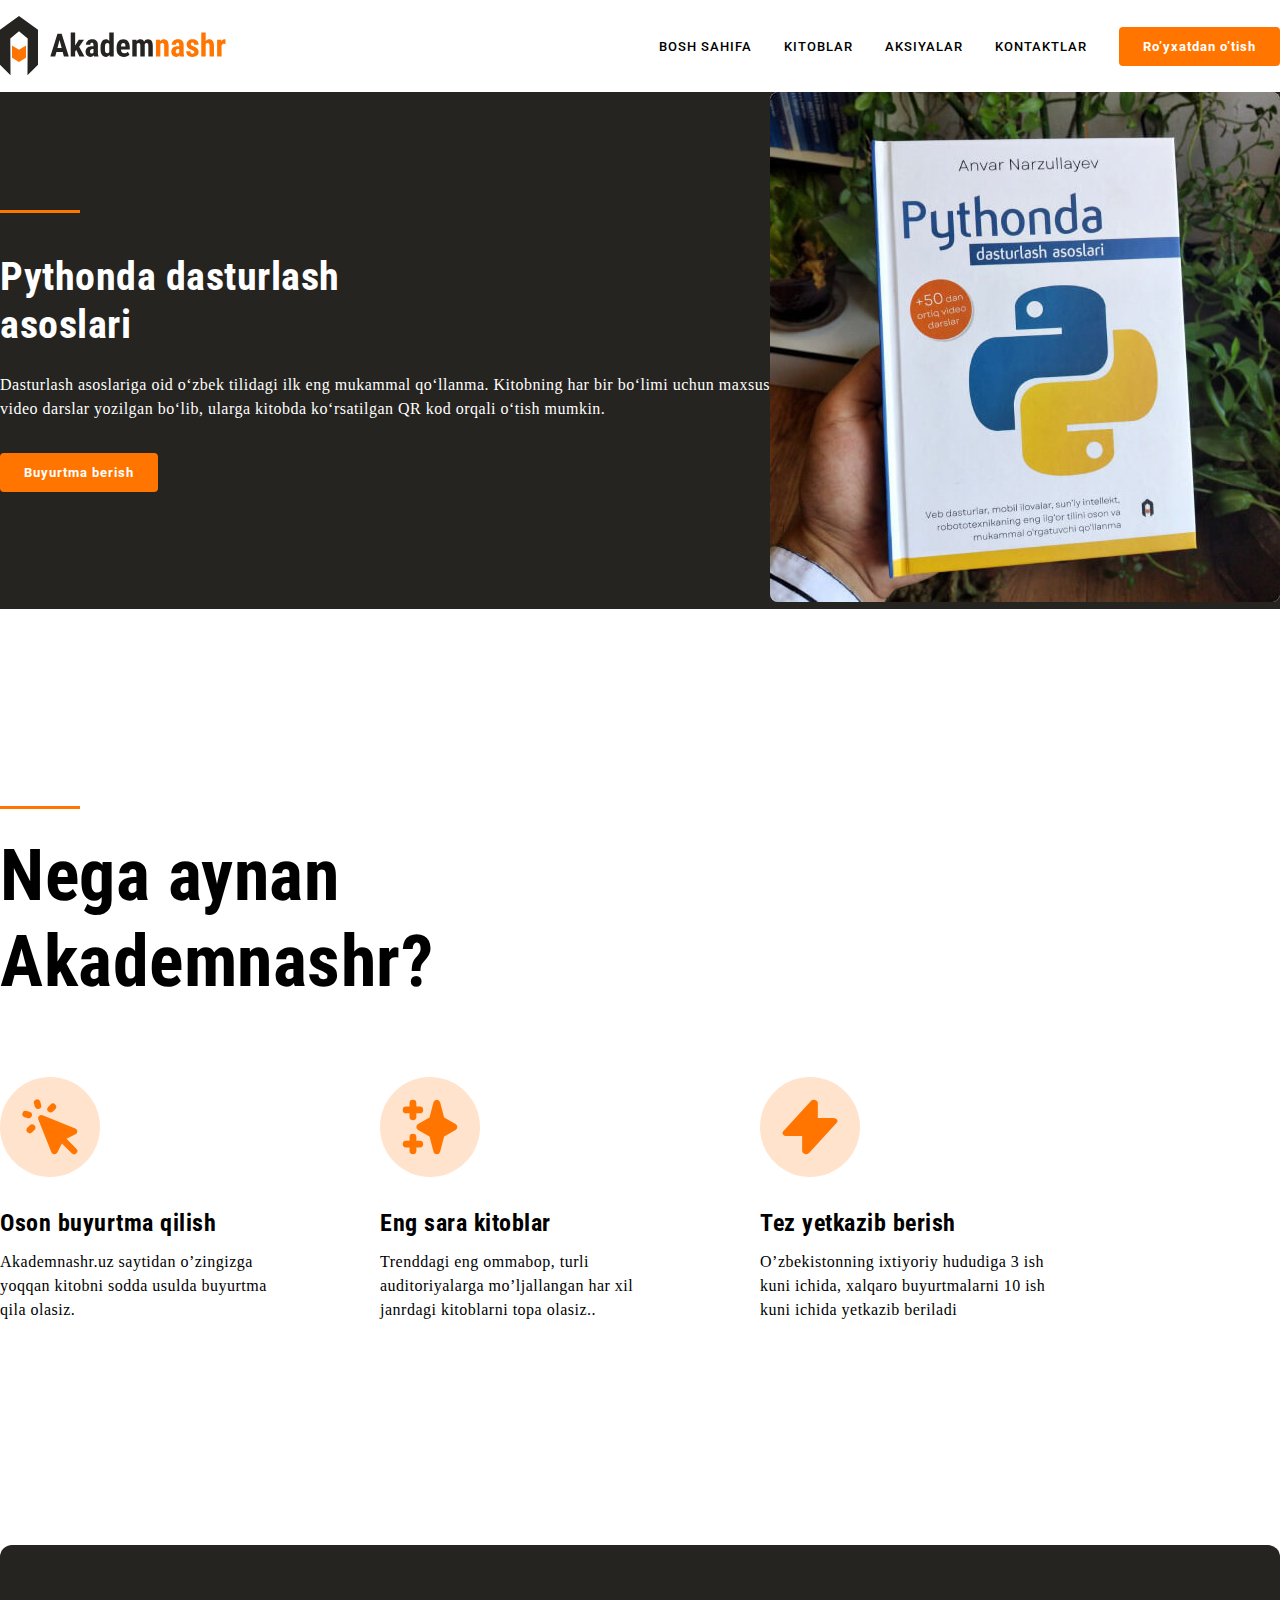
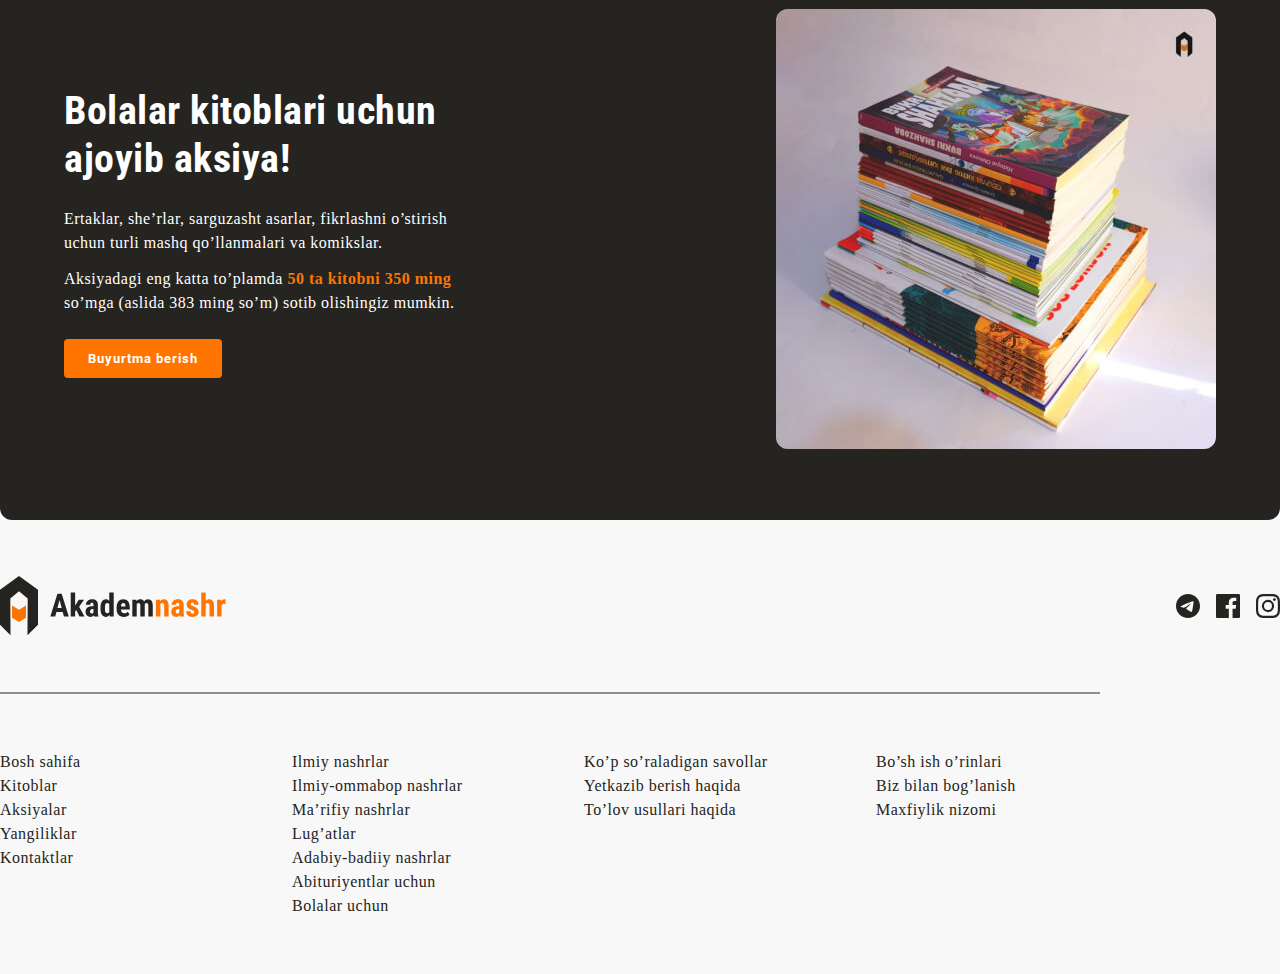
==== commit 75f4d870: "remove special under image style" ====
--- a/index.html
+++ b/index.html
@@ -21,7 +21,7 @@
     <header>
       <div class="header-logo">
         <a href="index.html">
-          <img src="img/logo.svg" alt="Akademnashr logosi" width="227" height="60">
+          <img class="header-logo-img" src="img/logo.svg" alt="Akademnashr logosi" width="227" height="60">
         </a>
       </div>
       <div class="header-nav">
@@ -109,9 +109,9 @@
     </main>
     <footer>
       <div class="footer-top">
-        <div class="footer-logo header-logo">
+        <div class="header-logo">
           <a href="index.html">
-            <img src="img/logo.svg" alt="Akademnashr" width="227" height="60">
+            <img class="header-logo-img" src="img/logo.svg" alt="Akademnashr" width="227" height="60">
           </a>
         </div>
         <div class="footer-icons">
--- a/css/style.css
+++ b/css/style.css
@@ -27,7 +27,9 @@
 .header-logo:active{
   opacity: 0.6;
 }
-
+.header-logo-img{
+  display: block;
+}
 .header-nav{
   display: flex;
   align-items: center;
@@ -53,7 +55,7 @@
   line-height: 15px;
   letter-spacing: 1px;
   font-family: Roboto;
-  font-style: Medium;
+  font-weight: 500;
   color: #000;
   transition: color 0.4s ease;
 }
@@ -76,7 +78,7 @@
   line-height: 15px;
   letter-spacing: 1px;
   font-family: Roboto;
-  font-style: Medium;
+  font-weight: 700;
   color: #fff;
   background-color: #ff7500;
   transition: opacity 0.4s ease;
@@ -259,6 +261,7 @@
   margin-right: 16px;
 }
 .footer-icons-list a {
+  display: block;
   color: #252420;
   transition: color 0.4s ease;
 }
@@ -269,7 +272,9 @@
 .footer-icons-list a:active{
   opacity: 0.6;
 }
-
+.footer-icons-item svg{
+  display: block;
+}
 .footer-hr{
   margin: 0;
   padding: 0;
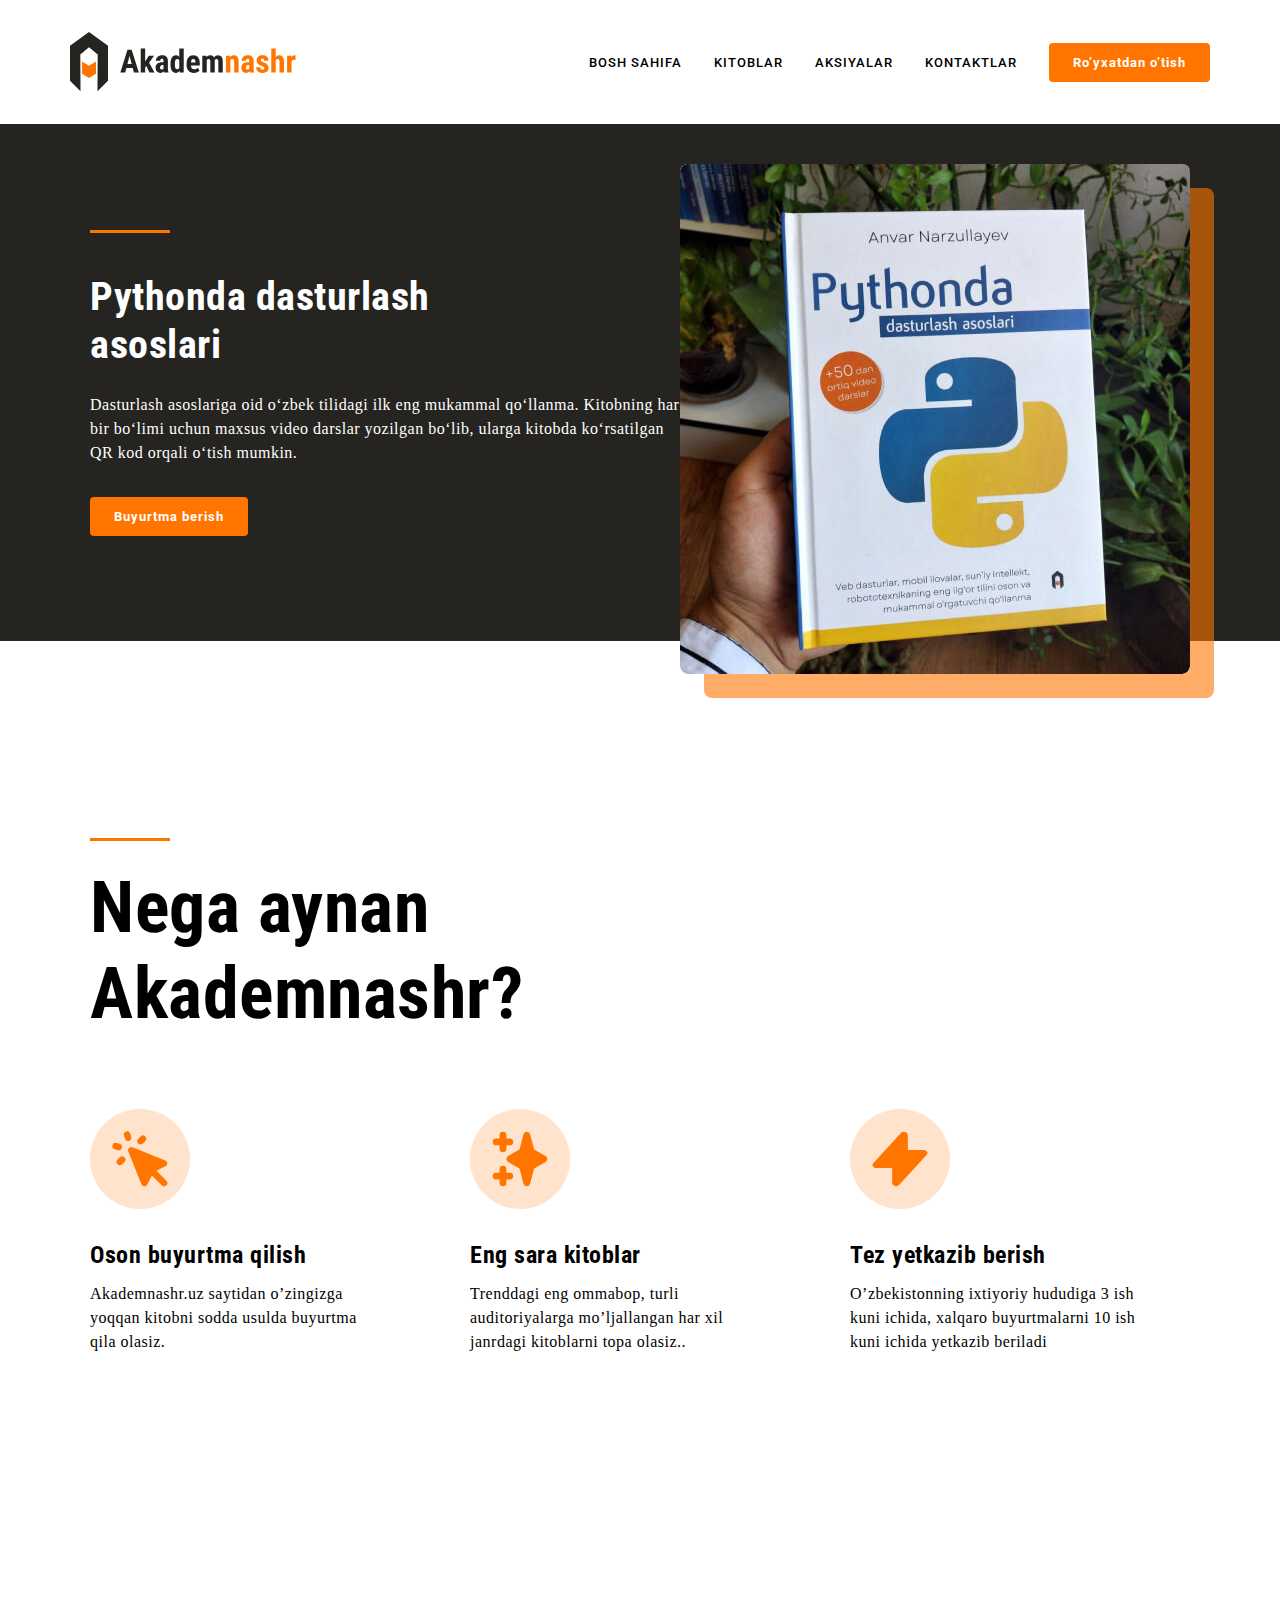
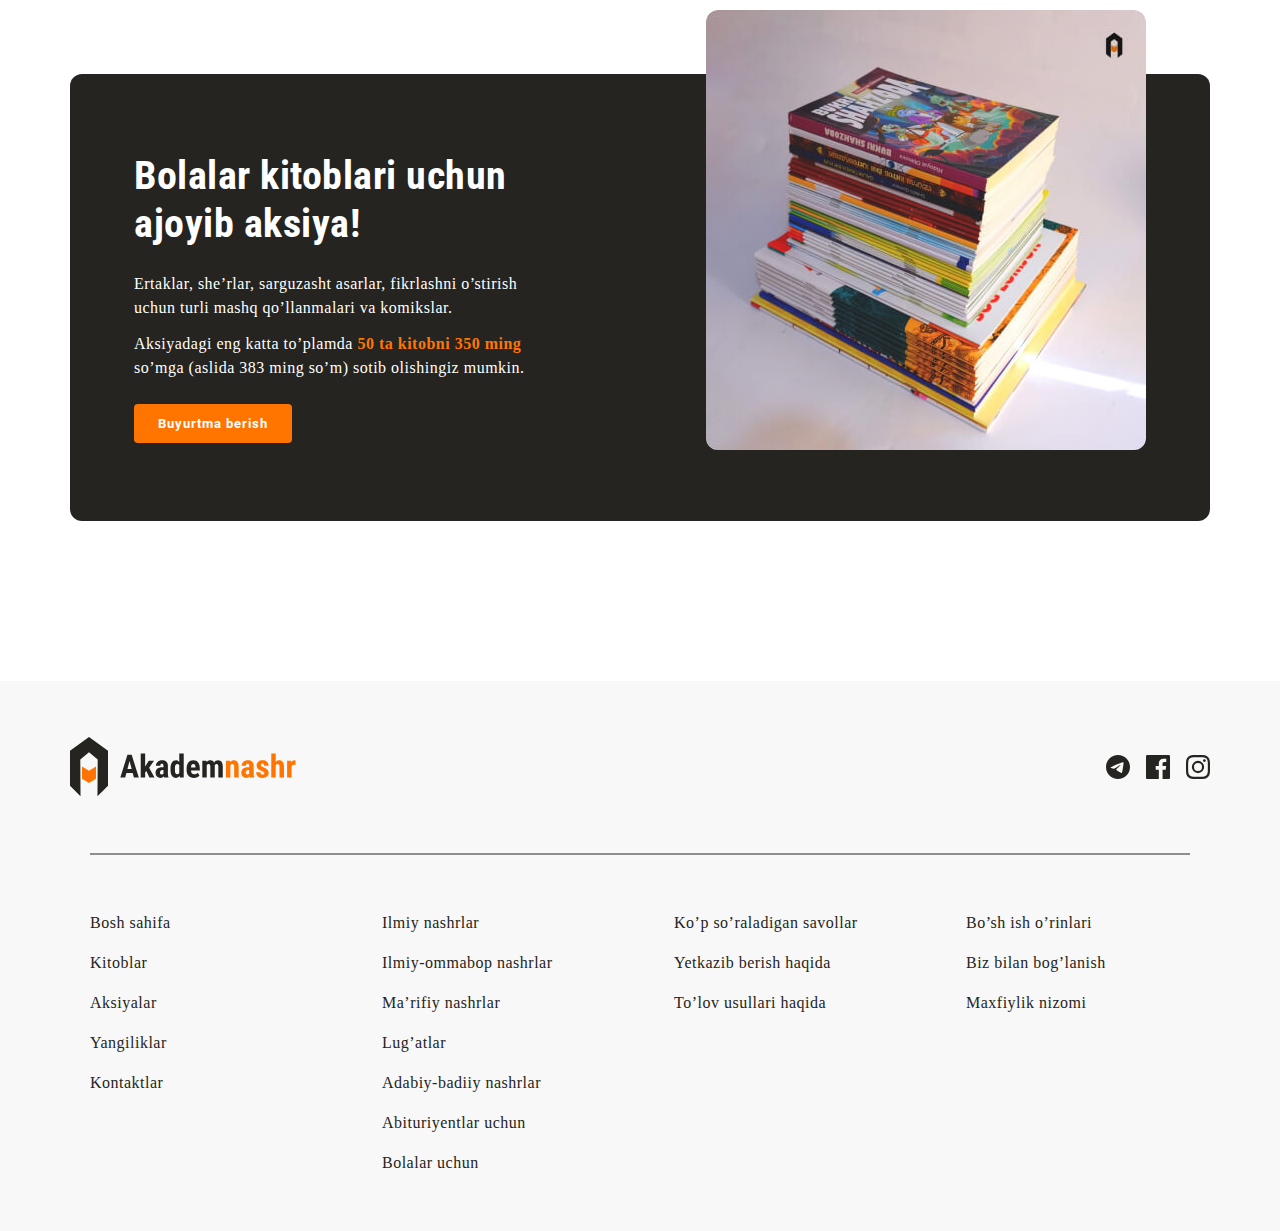
==== commit 3619da0f: "add padding container and position relative and box-shadow" ====
--- a/index.html
+++ b/index.html
@@ -5,7 +5,8 @@
   <meta http-equiv="X-UA-Compatible" content="IE=edge">
   <meta name="viewport" content="width=device-width, initial-scale=1.0">
   <title>Akademnashr</title>
-
+  <!-- https://www.udemy.com/course/autocad-2018-getting-started-quickly-with-autocad/ -->
+  <!-- autocad 4.13minut -->
   <!-- google fonts -->
 
   <link rel="preconnect" href="https://fonts.googleapis.com">
@@ -19,45 +20,49 @@
 <body>
   <div id="container">
     <header>
-      <div class="header-logo">
-        <a href="index.html">
-          <img class="header-logo-img" src="img/logo.svg" alt="Akademnashr logosi" width="227" height="60">
-        </a>
-      </div>
-      <div class="header-nav">
-        <nav>
-          <div class="navbar">
-            <div class="navbar-menu">
-              <ul class="nav-list">
-                <li class="nav-list-item"><a href="#">Bosh sahifa</a></li>
-                <li class="nav-list-item"><a href="#">Kitoblar</a></li>
-                <li class="nav-list-item"><a href="#">Aksiyalar</a></li>
-                <li class="nav-list-item"><a href="#">Kontaktlar</a></li>
-              </ul>
+      <div class="header-container container">
+        <div class="header-logo">
+          <a href="index.html">
+            <img class="header-logo-img" src="img/logo.svg" alt="Akademnashr logosi" width="227" height="60">
+          </a>
+        </div>
+        <div class="header-nav">
+          <nav>
+            <div class="navbar">
+              <div class="navbar-menu">
+                <ul class="nav-list">
+                  <li class="nav-list-item"><a href="#">Bosh sahifa</a></li>
+                  <li class="nav-list-item"><a href="#">Kitoblar</a></li>
+                  <li class="nav-list-item"><a href="#">Aksiyalar</a></li>
+                  <li class="nav-list-item"><a href="#">Kontaktlar</a></li>
+                </ul>
+              </div>
             </div>
+          </nav>
+          <div class="header-sign-up">
+            <a class="header-link" href="#">Ro’yxatdan o’tish</a>
           </div>
-        </nav>
-        <div class="header-sign-up">
-          <a class="header-link" href="#">Ro’yxatdan o’tish</a>
         </div>
       </div>
     </header>
     <main>
       <section id="landing-page">
-        <div class="landing-page-section">
-          <div class="landing-page-info">
-            <hr class="hr-division">
-            <h2 class="landing-page-heading">Pythonda dasturlash <br>asoslari</h2>
-            <p class="landing-page-text">Dasturlash asoslariga oid o‘zbek tilidagi ilk eng mukammal qo‘llanma. Kitobning har bir bo‘limi uchun maxsus video darslar yozilgan bo‘lib, ularga kitobda ko‘rsatilgan QR kod orqali o‘tish mumkin.</p>
-            <a href="#" class="link-order header-link">Buyurtma berish</a>
-          </div>
-          <div class="landing-page-img">
-            <img class="landing-page-image" src="img/python-book.jpg" alt="python kitobi qolda ushlab turilgani" srcset="img/python-book.jpg 1x, img/python-book@2x.jpg 2x" width="510" height="510">
+        <div class="container">
+          <div class="landing-page-section">
+            <div class="landing-page-info">
+              <hr class="hr-division">
+              <h2 class="landing-page-heading">Pythonda dasturlash <br>asoslari</h2>
+              <p class="landing-page-text">Dasturlash asoslariga oid o‘zbek tilidagi ilk eng mukammal qo‘llanma. Kitobning har bir bo‘limi uchun maxsus video darslar yozilgan bo‘lib, ularga kitobda ko‘rsatilgan QR kod orqali o‘tish mumkin.</p>
+              <a href="#" class="link-order header-link">Buyurtma berish</a>
+            </div>
+            <div class="landing-page-img">
+              <img class="landing-page-image" src="img/python-book.jpg" alt="python kitobi qolda ushlab turilgani" srcset="img/python-book.jpg 1x, img/python-book@2x.jpg 2x" width="510" height="510">
+            </div>
           </div>
         </div>
       </section>
       <section id="info">
-        <div class="info">
+        <div class="info container">
           <hr class="hr-division">
           <h2 class="info-heading">Nega aynan <br>Akademnashr?</h2>
           <div class="info-content">
@@ -91,24 +96,27 @@
           </div>
         </div>
       </section>
+
       <section id="promoution">
-        <div class="promoution-content">
-          <div class="promoution-info">
-            <h2 class="promoution-heading">Bolalar kitoblari uchun<br>ajoyib aksiya!</h2>
-            <div class="promoution-text-wrap">
-              <p class="promoution-text">Ertaklar, she’rlar, sarguzasht asarlar, fikrlashni o’stirish<br> uchun turli mashq qo’llanmalari va komikslar.</p>
-              <p class="promoution-text">Aksiyadagi eng katta to’plamda <strong class="promoution-text-orange"> 50 ta kitobni 350 ming</strong><br> so’mga (aslida 383 ming so’m) sotib olishingiz mumkin.</p>
+        <div class="promoution-container container">
+          <div class="promoution-content">
+            <div class="promoution-info">
+              <h2 class="promoution-heading">Bolalar kitoblari uchun<br>ajoyib aksiya!</h2>
+              <div class="promoution-text-wrap">
+                <p class="promoution-text">Ertaklar, she’rlar, sarguzasht asarlar, fikrlashni o’stirish<br> uchun turli mashq qo’llanmalari va komikslar.</p>
+                <p class="promoution-text">Aksiyadagi eng katta to’plamda <strong class="promoution-text-orange"> 50 ta kitobni 350 ming</strong><br> so’mga (aslida 383 ming so’m) sotib olishingiz mumkin.</p>
+              </div>
+              <a href="#" class="link-order header-link">Buyurtma berish</a>
             </div>
-            <a href="#" class="link-order header-link">Buyurtma berish</a>
-          </div>
-          <div class="promoution-img">
-            <img class="promoution-image" src="img/sale-img.jpg" alt="ustma-ust turgan kitoblar" srcset="img/sale-img.jpg 1x, img/sale-img@2x.jpg 2x" width="440" height="440">
+            <div class="promoution-img">
+              <img class="promoution-image" src="img/sale-img.jpg" alt="ustma-ust turgan kitoblar" srcset="img/sale-img.jpg 1x, img/sale-img@2x.jpg 2x" width="440" height="440">
+            </div>
           </div>
         </div>
       </section>
     </main>
     <footer>
-      <div class="footer-top">
+      <div class="footer-top container">
         <div class="header-logo">
           <a href="index.html">
             <img class="header-logo-img" src="img/logo.svg" alt="Akademnashr" width="227" height="60">
@@ -134,34 +142,36 @@
           </ul>
         </div>
       </div>
-      <hr class="footer-hr">
-      <div class="footer-bootom">
-        <ul class="footer-bootom-list">
-          <li><a href="#">Bosh sahifa</a></li>
-          <li><a href="#">Kitoblar</a></li>
-          <li><a href="#">Aksiyalar</a></li>
-          <li><a href="#">Yangiliklar</a></li>
-          <li><a href="#">Kontaktlar</a></li>
-        </ul>
-        <ul class="footer-bootom-list">
-          <li><a href="#">Ilmiy nashrlar</a></li>
-          <li><a href="#">Ilmiy-ommabop nashrlar</a></li>
-          <li><a href="#">Ma’rifiy nashrlar</a></li>
-          <li><a href="#">Lug’atlar</a></li>
-          <li><a href="#">Adabiy-badiiy nashrlar</a></li>
-          <li><a href="#">Abituriyentlar uchun</a></li>
-          <li><a href="#">Bolalar uchun</a></li>
-        </ul>
-        <ul class="footer-bootom-list">
-          <li><a href="#">Ko’p so’raladigan savollar</a></li>
-          <li><a href="#">Yetkazib berish haqida</a></li>
-          <li><a href="#">To’lov usullari haqida</a></li>
-        </ul>
-        <ul class="footer-bootom-list">
-          <li><a href="#">Bo’sh ish o’rinlari</a></li>
-          <li><a href="#">Biz bilan bog’lanish</a></li>
-          <li><a href="#">Maxfiylik nizomi</a></li>
-        </ul>
+      <div class="container">
+        <hr class="footer-hr">
+        <div class="footer-bootom">
+          <ul class="footer-bootom-list">
+            <li><a href="#">Bosh sahifa</a></li>
+            <li><a href="#">Kitoblar</a></li>
+            <li><a href="#">Aksiyalar</a></li>
+            <li><a href="#">Yangiliklar</a></li>
+            <li><a href="#">Kontaktlar</a></li>
+          </ul>
+          <ul class="footer-bootom-list">
+            <li><a href="#">Ilmiy nashrlar</a></li>
+            <li><a href="#">Ilmiy-ommabop nashrlar</a></li>
+            <li><a href="#">Ma’rifiy nashrlar</a></li>
+            <li><a href="#">Lug’atlar</a></li>
+            <li><a href="#">Adabiy-badiiy nashrlar</a></li>
+            <li><a href="#">Abituriyentlar uchun</a></li>
+            <li><a href="#">Bolalar uchun</a></li>
+          </ul>
+          <ul class="footer-bootom-list">
+            <li><a href="#">Ko’p so’raladigan savollar</a></li>
+            <li><a href="#">Yetkazib berish haqida</a></li>
+            <li><a href="#">To’lov usullari haqida</a></li>
+          </ul>
+          <ul class="footer-bootom-list">
+            <li><a href="#">Bo’sh ish o’rinlari</a></li>
+            <li><a href="#">Biz bilan bog’lanish</a></li>
+            <li><a href="#">Maxfiylik nizomi</a></li>
+          </ul>
+        </div>
       </div>
     </footer>
   </div>
--- a/css/style.css
+++ b/css/style.css
@@ -1,3 +1,7 @@
+*:focus{
+  outline: #ff7500 dotted 2px;
+  offset: 3px;
+}
 body{
   font-family: "Roboto", "Arial" sans-serif;;
   font-size: 16px;
@@ -5,9 +9,12 @@
   letter-spacing: 0.5px;
   color: #fff;
 }
-*:focus{
-  outline: #ff7500 dotted 2px;
-  offset: 3px;
+.container{
+  margin: 0 auto;
+  max-width: 1140px;
+  width: 100%;
+  padding: 0 20px;
+  box-sizing: border-box;
 }
 
 /* header */
@@ -18,6 +25,12 @@
   align-items: center;
   justify-content: space-between;
   background-color: rgba(255, 255, 255, 1);
+}
+.header-container{
+  padding: 16px 0;
+  display: flex;
+  align-items: center;
+  justify-content: space-between;
 }
 
 .header-logo:hover{
@@ -109,7 +122,6 @@
 /* .landing-page */
 
 #landing-page{
-  /* margin-top: 80px; */
   background-color: #252420;
 }
 .landing-page-section{
@@ -134,18 +146,21 @@
   margin: 0;
   margin-bottom: 32px;
 }
+.landing-page-img{
+  position: relative;
+  top: 40px;
+}
 .landing-page-image{
   border-radius: 8px;
+  box-shadow: 24px 24px 0 0 rgba(255, 117, 0, 0.6);
 }
 
 
 /* section .info */
 #info{
-  /* padding: 197px 0 223px; */
-}
-.info{
-  margin-top: 197px;
-}
+  padding: 197px 0 0 0;
+}
+
 .info-content{
   display: flex;
 }
@@ -162,7 +177,7 @@
 .info-content-aside{
   width: 340px;
   margin-right: 40px;
-  margin-bottom: 223px;
+  margin-bottom: 210px;
 }
 .info-content-aside:last-child{
   margin-right: 0;
@@ -198,11 +213,17 @@
 
 
 #promoution{
-  padding: 64px;
+  padding-top: 110px;
+  padding-bottom: 160px;
+
+}
+.promoution-container{
+  padding:0 64px;
   border-radius: 12px;
   background-color: #252420;
 }
 .promoution-content{
+
   display: flex;
   align-items: center;
   justify-content: space-between;
@@ -233,6 +254,10 @@
 .promoution-text-orange{
   color: #ff7500;
 }
+.promoution-img{
+  position: relative;
+  bottom: 64px;
+}
 .promoution-image{
   border-radius: 12px;
 }
@@ -279,7 +304,6 @@
   margin: 0;
   padding: 0;
   border: 0;
-  width: 1100px;
   height: 2px;
   background-color: rgba(37, 36, 32, 0.5);
 }
@@ -309,4 +333,10 @@
 }
 .footer-bootom-list a:active{
   opacity: 0.6;
+}
+.footer-bootom-list li{
+  padding-bottom: 16px;
+}
+.footer-bootom-list li:last-child{
+  padding-bottom: 0px;
 }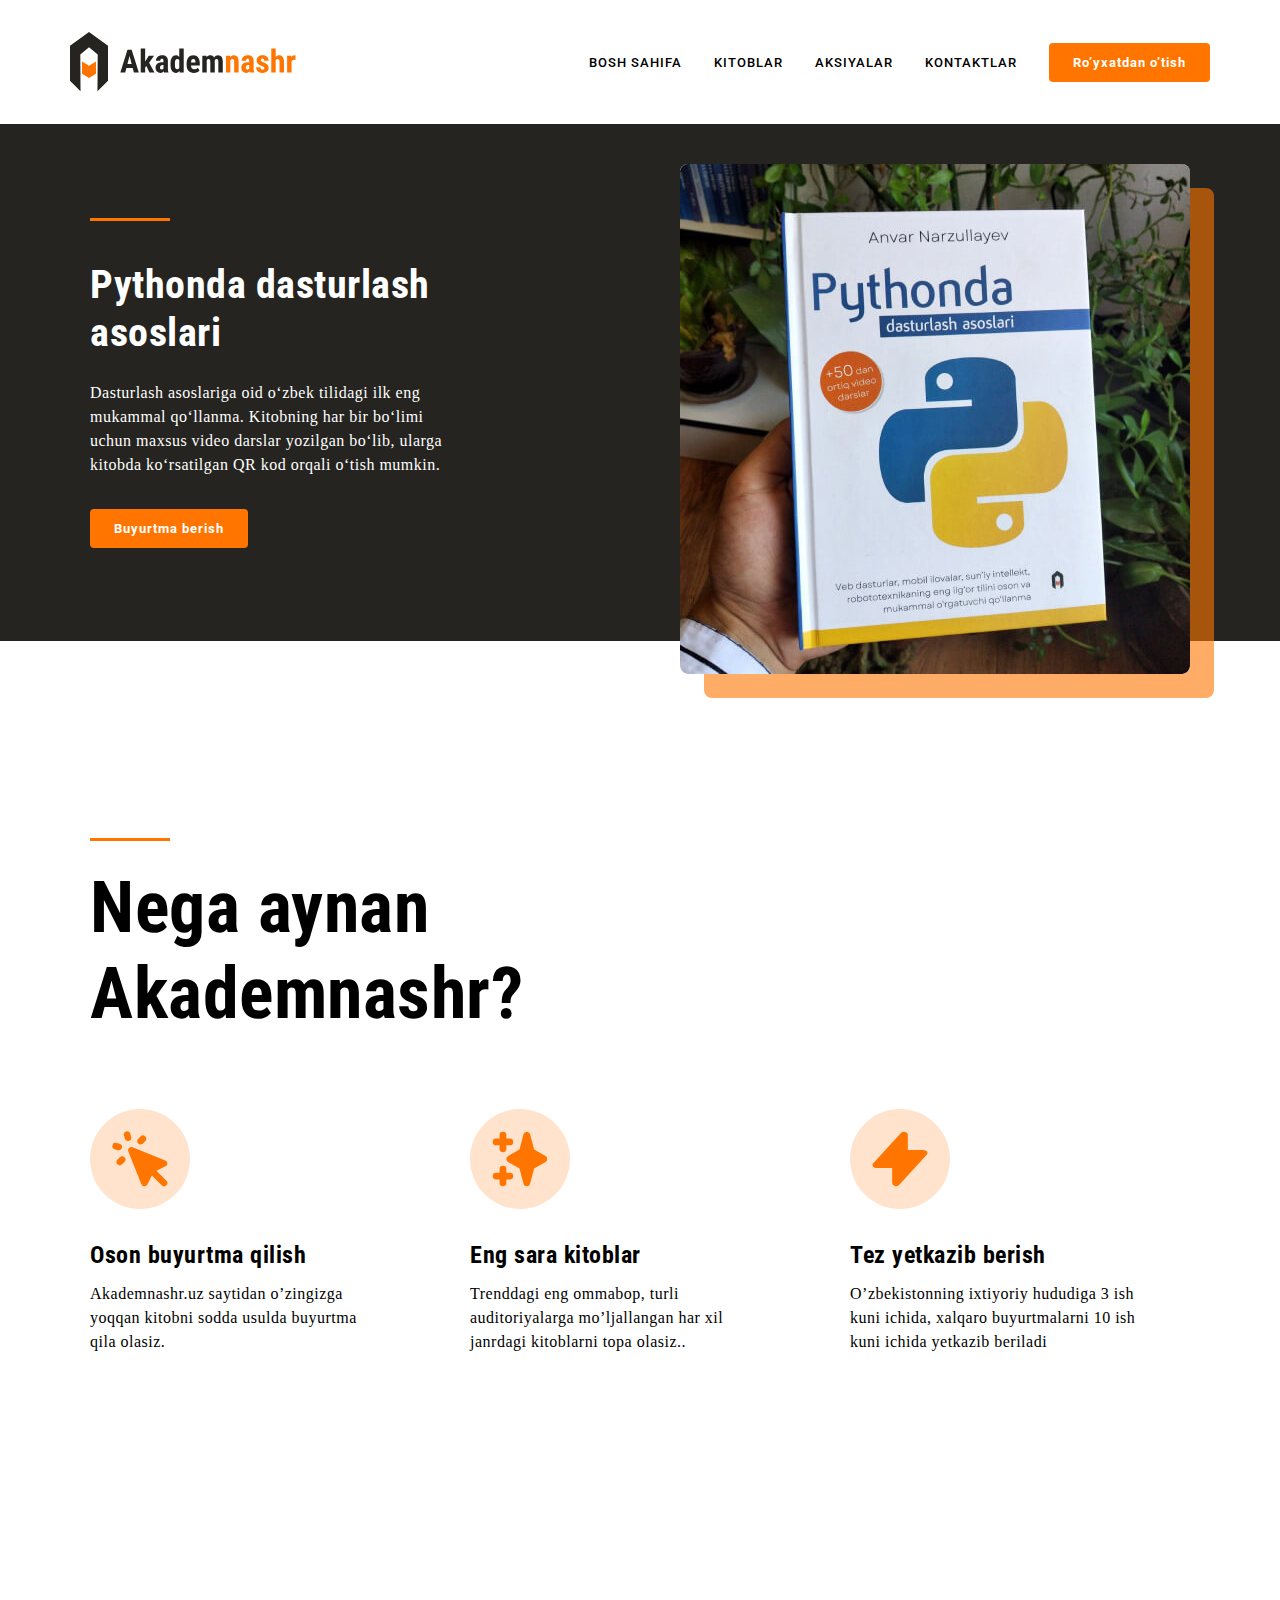
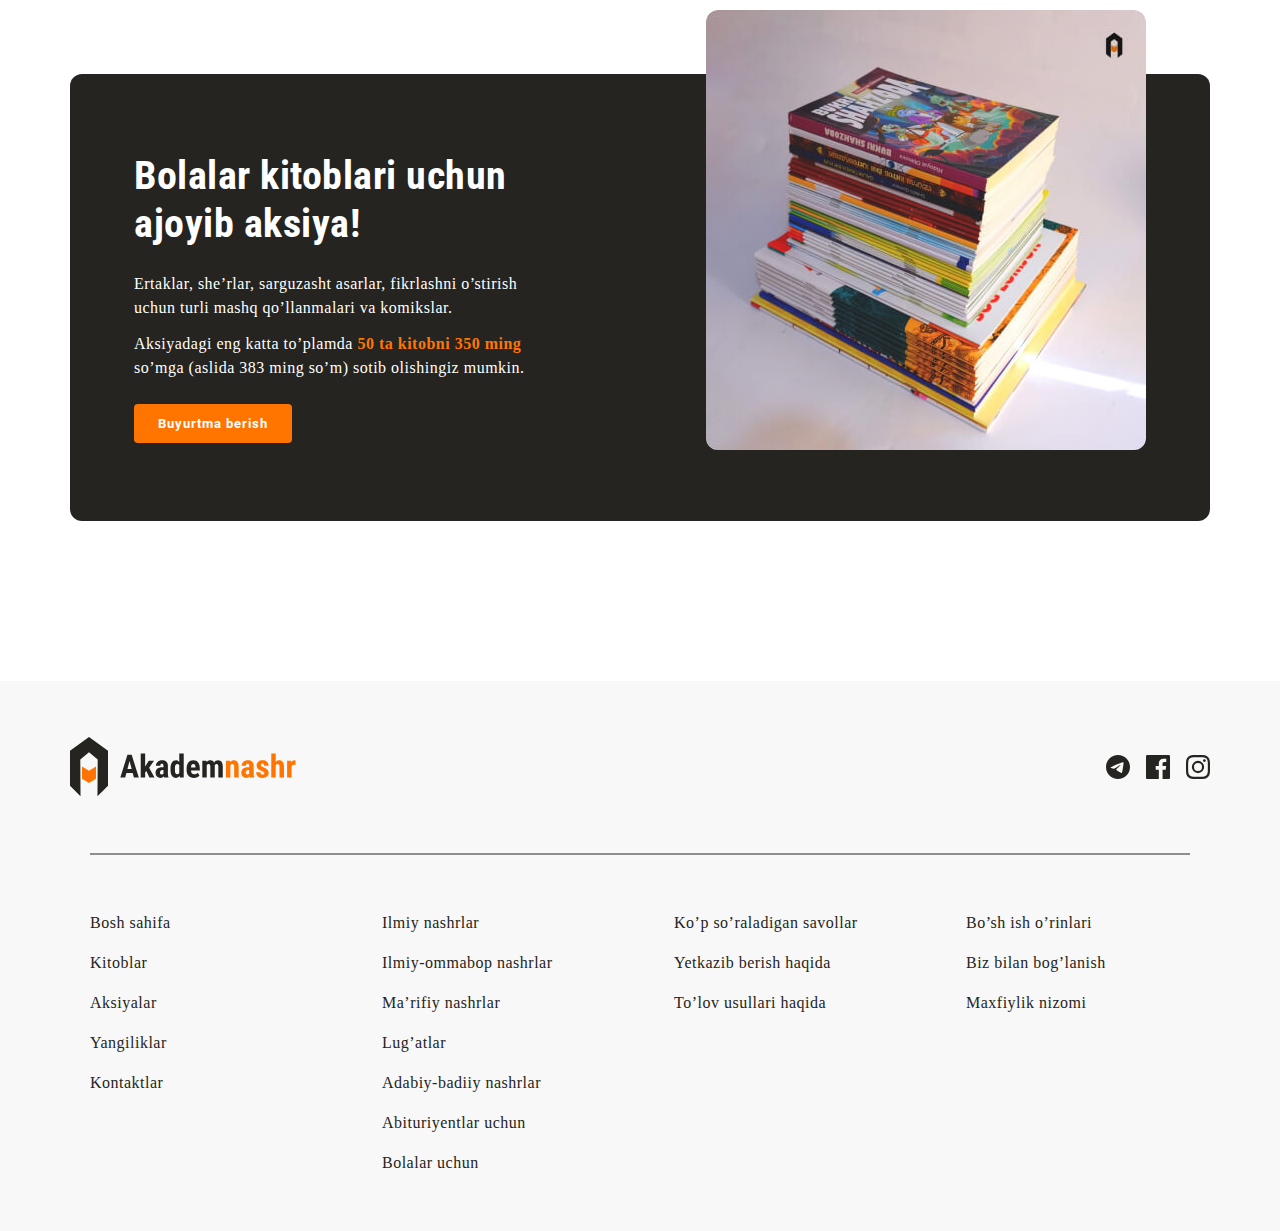
==== commit d2354d08: "add landing-page-text <br> elemts" ====
--- a/index.html
+++ b/index.html
@@ -52,7 +52,7 @@
             <div class="landing-page-info">
               <hr class="hr-division">
               <h2 class="landing-page-heading">Pythonda dasturlash <br>asoslari</h2>
-              <p class="landing-page-text">Dasturlash asoslariga oid o‘zbek tilidagi ilk eng mukammal qo‘llanma. Kitobning har bir bo‘limi uchun maxsus video darslar yozilgan bo‘lib, ularga kitobda ko‘rsatilgan QR kod orqali o‘tish mumkin.</p>
+              <p class="landing-page-text">Dasturlash asoslariga oid o‘zbek tilidagi ilk eng<br> mukammal qo‘llanma. Kitobning har bir bo‘limi<br> uchun maxsus video darslar yozilgan bo‘lib, ularga<br>kitobda ko‘rsatilgan QR kod orqali o‘tish mumkin.</p>
               <a href="#" class="link-order header-link">Buyurtma berish</a>
             </div>
             <div class="landing-page-img">
